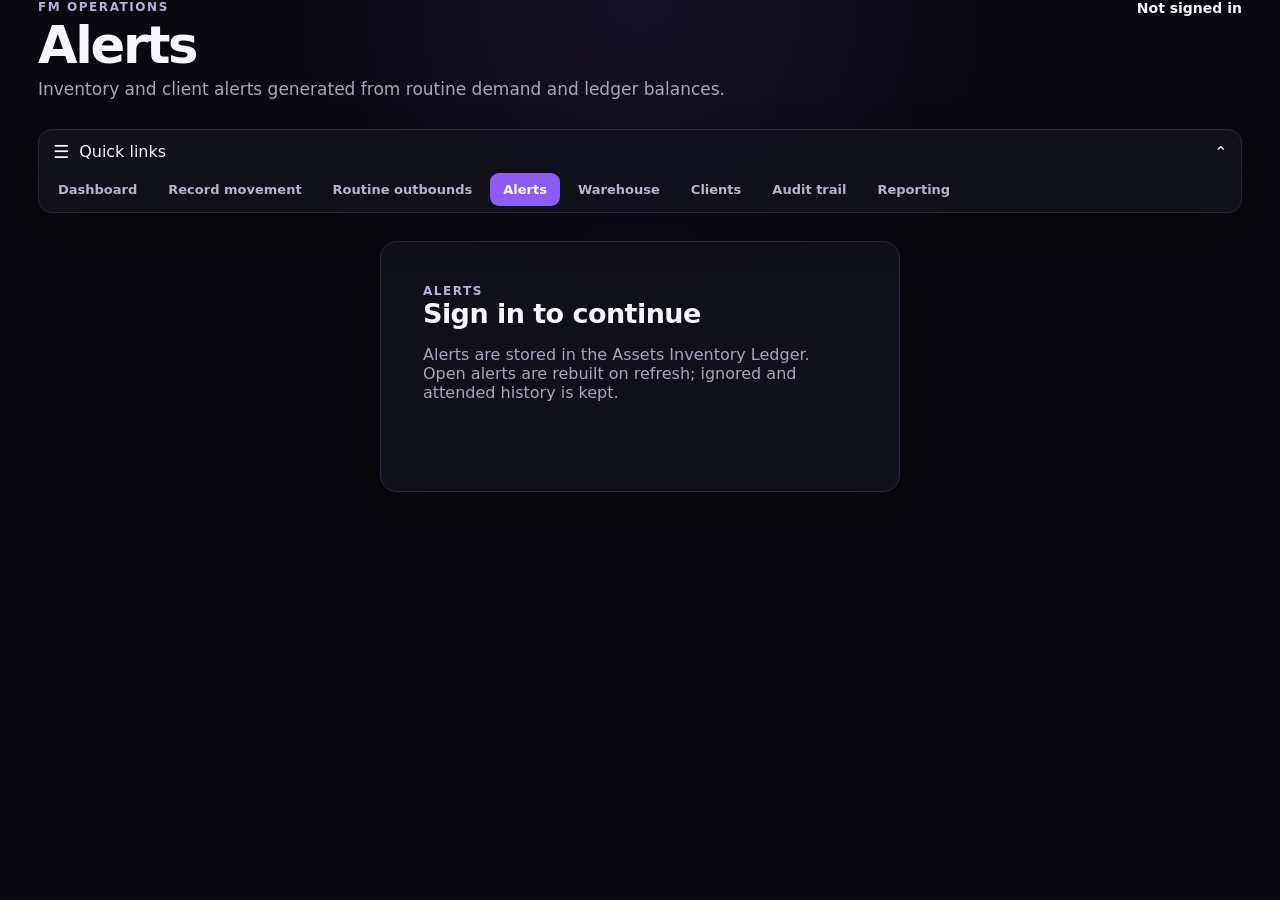
==== alerts.html @ 92ef5ccf "Add files via upload" ====
<!DOCTYPE html>
<html lang="en">
<head>
<meta charset="UTF-8"><meta name="theme-color" content="#09090f">
<meta name="apple-mobile-web-app-capable" content="yes">
<meta name="apple-mobile-web-app-status-bar-style" content="black-translucent"><meta name="viewport" content="width=device-width,initial-scale=1.0">
<title>Asset Alerts</title>
<link rel="stylesheet" href="dashboard.css?v=20261002-dark-v1">
<link rel="stylesheet" href="operations.css?v=20261002-dark-v1">
</head>
<body>
<div id="connection-loading" class="connection-loading hidden" role="status" aria-live="polite" aria-hidden="true">
  <div class="connection-loading-card">
    <span class="loading-spinner" aria-hidden="true"></span>
    <strong id="connection-loading-title">Connecting to Google Sheets…</strong>
    <span id="connection-loading-detail">Checking your saved Google connection.</span>
  </div>
</div>

<main class="app-shell ops-page">
<header class="topbar">
  <div><div class="eyebrow">FM OPERATIONS</div><h1>Alerts</h1><p class="muted">Inventory and client alerts generated from routine demand and ledger balances.</p></div>
  <div class="account-area"><img id="user-photo" class="user-photo hidden" alt="User"><div><div id="user-name" class="user-name">Not signed in</div><div id="user-email" class="muted"></div></div><button id="sign-out" class="secondary hidden">Sign out</button></div>
</header>
<nav class="quick-nav" aria-label="Quick links"><button type="button" id="menu-toggle" class="menu-toggle" aria-expanded="false" aria-controls="quick-links"><span class="menu-toggle-icon">☰</span><span>Quick links</span><span class="menu-toggle-chevron" aria-hidden="true">⌄</span></button><div id="quick-links" class="menu-links"><a href="index.html">Dashboard</a><a href="movement-logger.html">Record movement</a><a href="routine-outbounds.html">Routine outbounds</a><a class="active" href="alerts.html">Alerts</a><a href="index.html#warehouse-section">Warehouse</a><a href="index.html#clients-section">Clients</a><a href="index.html#audit-trail">Audit trail</a><a href="https://relaytool.github.io/assets-reporting/" target="_blank" rel="noopener">Reporting</a></div></nav>
<section id="login-card" class="card login-card ops-login"><div class="eyebrow">ALERTS</div><h2>Sign in to continue</h2><p class="muted">Alerts are stored in the Assets Inventory Ledger. Open alerts are rebuilt on refresh; ignored and attended history is kept.</p><div id="google-signin-button"></div><button id="grant-access" class="primary hidden">Connect Google Sheets</button><p id="auth-status" class="status"></p></section>
<section id="alerts-page" class="hidden">
  <div class="toolbar card ops-toolbar-card">
    <div><div class="eyebrow">CONNECTED SHEET</div><strong id="workbook-name">Assets Inventory Ledger</strong><div id="sync-status" class="muted">Waiting for connection</div></div>
    <div class="ops-toolbar-actions"><button id="refresh" class="secondary">Refresh</button></div>
  </div>

  <div class="ops-stats alert-stats">
    <div class="ops-stat stat-open"><span>Open</span><strong id="open-count">0</strong><small>Needs attention</small></div>
    <div class="ops-stat stat-inventory"><span>Inventory</span><strong id="inventory-count">0</strong><small>Warehouse issues</small></div>
    <div class="ops-stat stat-client"><span>Client</span><strong id="client-count">0</strong><small>Client balances</small></div>
    <div class="ops-stat stat-ignored"><span>Ignored</span><strong id="ignored-count">0</strong><small>Set aside</small></div>
    <div class="ops-stat stat-attended"><span>Attended</span><strong id="attended-count">0</strong><small>Resolved</small></div>
  </div>

  <section class="card ops-panel alerts-panel">
    <div class="section-heading alerts-heading">
      <div><div class="eyebrow">ALERT QUEUE</div><h2>Focus on what matters</h2><p class="muted">Refresh rebuilds the live queue from today’s inventory, routines and client balances. Ignored and attended history is kept.</p></div>
      <div class="alerts-heading-actions"><span class="alerts-refresh-note">Live snapshot</span></div>
    </div>

    <div class="alert-controls">
      <div class="alert-filter-tabs" role="tablist" aria-label="Alert status">
        <button type="button" class="alert-filter active" data-alert-filter="OPEN">Open <span id="tab-open-count">0</span></button>
        <button type="button" class="alert-filter" data-alert-filter="IGNORED">Ignored <span id="tab-ignored-count">0</span></button>
        <button type="button" class="alert-filter" data-alert-filter="ATTENDED">Attended <span id="tab-attended-count">0</span></button>
        <button type="button" class="alert-filter" data-alert-filter="ALL">All</button>
      </div>
      <label class="alert-search">Search<input id="alert-search" type="search" placeholder="Client, asset, destination..." autocomplete="off"></label>
    </div>

    <div class="ops-note alert-note"><strong>What triggers these alerts?</strong><span>Inventory: zero stock or not enough stock for today’s routine outbound demand. Client: “with clients” balance at zero or below. Use Investigate to jump straight into the matching audit trail.</span></div>

    <div id="alerts-body" class="alert-card-grid"></div>
    <div id="alerts-empty" class="client-cards-empty hidden"><strong id="alerts-empty-title">No alerts</strong><span id="alerts-empty-text">There are no alerts in the selected view.</span></div>
  </section>
</section>
</main>
<div id="attend-modal" class="ops-modal hidden" role="dialog" aria-modal="true" aria-labelledby="attend-alert-title">
  <div class="ops-modal-backdrop" data-close-attend></div>
  <div class="ops-modal-card">
    <div class="ops-modal-header"><div><div class="eyebrow">ALERT RESOLUTION</div><h2 id="attend-alert-title">Attend alert</h2></div><button id="close-attend" type="button" class="icon-button" aria-label="Close">×</button></div>
    <div id="attend-alert-message" class="ops-modal-message"></div>
    <label>How was this resolved?<textarea id="attend-comment" placeholder="Example: Received 200 pallets and replenished warehouse stock."></textarea></label>
    <p id="attend-status" class="status"></p>
    <div class="ops-modal-actions"><button id="cancel-attend" class="secondary" type="button">Cancel</button><button id="save-attend" class="primary" type="button">Attend alert</button></div>
  </div>
</div>

<div id="alert-investigate-modal" class="ops-modal hidden" role="dialog" aria-modal="true" aria-labelledby="investigate-title">
  <div class="ops-modal-backdrop" data-close-investigate></div>
  <div class="ops-modal-card ops-investigate-card">
    <div class="ops-modal-header"><div><div class="eyebrow">INVESTIGATE</div><h2 id="investigate-title">Alert details</h2><p id="investigate-summary" class="muted"></p></div><button id="close-investigate" type="button" class="icon-button" aria-label="Close">×</button></div>
    <div id="investigate-alert-summary" class="investigate-summary"></div>
    <div class="investigate-filters">
      <label>Client<select id="investigate-client"><option value="">All clients</option></select></label>
      <label>Asset<select id="investigate-asset"><option value="">All assets</option></select></label>
      <label>Day<input id="investigate-date" type="date"></label>
      <label>Movement<select id="investigate-movement"><option value="">All movements</option><option value="SENT">Sent</option><option value="RECEIVED">Received</option><option value="DISCARD">Discard</option></select></label>
      <button id="clear-investigate-filters" type="button" class="secondary">Clear</button>
    </div>
    <div class="investigate-audit-head"><div><strong>Matching audit trail</strong><span id="investigate-count" class="muted">0 movements</span></div></div>
    <div class="ops-table-wrap investigate-table-wrap"><table class="ops-table investigate-table"><thead><tr><th>Time</th><th>Client</th><th>Movement</th><th>Asset</th><th class="num">Qty</th><th>User</th><th>Info</th></tr></thead><tbody id="investigate-body"></tbody></table></div>
    <div id="investigate-empty" class="client-cards-empty hidden"><strong>No matching movements</strong><span>Adjust the filters to see related transactions.</span></div>
  </div>
</div>

<div id="alert-info-modal" class="ops-modal hidden" role="dialog" aria-modal="true" aria-labelledby="alert-info-title">
  <div class="ops-modal-backdrop" data-close-alert-info></div>
  <div class="ops-modal-card info-investigate-card">
    <div class="ops-modal-header"><div><div class="eyebrow">MOVEMENT DETAILS</div><h2 id="alert-info-title">More info</h2></div><button id="close-alert-info" type="button" class="icon-button" aria-label="Close">×</button></div>
    <div class="confirmation-grid alert-info-grid"><div><span>Client</span><strong id="alert-info-client"></strong></div><div><span>Movement</span><strong id="alert-info-movement"></strong></div><div><span>Asset</span><strong id="alert-info-asset"></strong></div><div><span>Quantity</span><strong id="alert-info-quantity"></strong></div><div><span>Time</span><strong id="alert-info-time"></strong></div><div><span>User</span><strong id="alert-info-user"></strong></div></div>
    <div id="alert-info-photo-wrap" class="confirm-photo-wrap hidden"><div class="photo-loading-state" id="alert-info-photo-status">Loading photo...</div><img id="alert-info-photo" alt="Movement photo"><a id="alert-info-photo-link" class="muted" href="#" target="_blank" rel="noopener">Open full size in Drive</a></div>
    <p id="alert-info-comment" class="muted hidden"></p><p id="alert-info-empty" class="muted hidden">No photo or comment were recorded for this movement.</p>
  </div>
</div>
<script src="https://accounts.google.com/gsi/client" async defer onload="window.dispatchEvent(new Event('fm-google-loaded'))"></script>
<script src="config.js?v=20261002-dark-v1"></script><script src="routine-alert-utils.js?v=20261002-dark-v1"></script><script src="alerts.js?v=20261002-dark-v1"></script>
</body></html>
---- dashboard.css ----
* {
    box-sizing: border-box;
}


:root {

    font-family:
        Inter,
        ui-sans-serif,
        system-ui,
        -apple-system,
        BlinkMacSystemFont,
        "Segoe UI",
        sans-serif;

    color:
        #17202a;

    background:
        #f5f7fa;

}


body {

    margin:
        0;

    min-height:
        100vh;

    background:
        #f5f7fa;

}


button,
input,
select {

    font:
        inherit;

}


button {

    cursor:
        pointer;

}


.hidden {

    display:
        none !important;

}


.app-shell {

    width:
        min(
            1500px,
            calc(100% - 40px)
        );

    margin:
        0 auto;

    padding:
        32px 0 60px;

}


.eyebrow {

    font-size:
        12px;

    font-weight:
        800;

    letter-spacing:
        0.13em;

    text-transform:
        uppercase;

    color:
        #6b7280;

}


h1 {

    margin:
        6px 0 8px;

    font-size:
        clamp(
            36px,
            4vw,
            56px
        );

    line-height:
        1;

    letter-spacing:
        -0.045em;

}


h2 {

    margin:
        0;

    font-size:
        21px;

    letter-spacing:
        -0.02em;

}


h3 {

    margin:
        0;

}


.muted {

    color:
        #697386;

}


.topbar {

    display:
        flex;

    justify-content:
        space-between;

    align-items:
        flex-start;

    gap:
        30px;

    margin-bottom:
        30px;

}


.topbar p {

    margin:
        0;

    font-size:
        17px;

}


.account-area {

    display:
        flex;

    align-items:
        center;

    gap:
        12px;

}


.user-photo {

    width:
        44px;

    height:
        44px;

    border-radius:
        50%;

}


.user-name {

    font-size:
        14px;

    font-weight:
        750;

}


.card {

    background:
        #fff;

    border:
        1px solid #e2e6eb;

    border-radius:
        17px;

    box-shadow:
        0 8px 30px
        rgba(
            15,
            23,
            42,
            0.055
        );

}


.login-card {

    max-width:
        620px;

    margin:
        70px auto;

    padding:
        42px;

}


.login-card h2 {

    font-size:
        27px;

    margin-bottom:
        8px;

}


.login-card > .muted {

    margin-bottom:
        25px;

}


.primary,
.secondary,
.table-action,
.icon-button {

    border-radius:
        10px;

    padding:
        11px 17px;

    font-weight:
        750;

    border:
        1px solid transparent;

}


.primary {

    margin-top:
        17px;

    background:
        #111827;

    color:
        #fff;

}


.secondary {

    background:
        #fff;

    color:
        #111827;

    border-color:
        #d1d5db;

}


.primary:hover {

    background:
        #1f2937;

}


.secondary:hover {

    background:
        #f8fafc;

}


.small-button {

    padding:
        8px 12px;

    font-size:
        13px;

}


.status {

    min-height:
        22px;

    margin:
        15px 0 0;

    font-size:
        14px;

    color:
        #374151;

}


.status.error,
.error {

    color:
        #b42318 !important;

}


.toolbar {

    display:
        flex;

    justify-content:
        space-between;

    align-items:
        center;

    gap:
        20px;

    padding:
        18px 21px;

    margin-bottom:
        16px;

}


.toolbar-actions {

    display:
        flex;

    gap:
        10px;

}


.source-name {

    margin:
        4px 0 2px;

    font-weight:
        800;

}


.location-banner {

    display:
        flex;

    justify-content:
        space-between;

    align-items:
        center;

    gap:
        20px;

    padding:
        20px 24px;

    margin-bottom:
        16px;

    border-radius:
        17px;

    background:
        #111827;

    color:
        #fff;

}


.location-banner .eyebrow {

    color:
        #9ca3af;

    margin-bottom:
        5px;

}


.location-banner strong {

    display:
        block;

    font-size:
        30px;

    line-height:
        1;

}


.location-banner .muted {

    color:
        #d1d5db;

}


/* =====================================================
   WAREHOUSE ASSET CARDS
   ===================================================== */

.warehouse-assets-section {

    margin-bottom:
        16px;

    overflow:
        hidden;

}


.warehouse-assets-section
.section-heading {

    padding-bottom:
        10px;

}


.warehouse-assets-section
.section-heading .muted {

    margin:
        6px 0 0;

    font-size:
        13px;

}


.warehouse-assets {

    display:
        grid;

    grid-template-columns:
        repeat(
            4,
            minmax(
                0,
                1fr
            )
        );

    gap:
        14px;

    padding:
        0 22px 22px;

}


.warehouse-asset-card {

    position:
        relative;

    min-width:
        0;

    padding:
        20px;

    border:
        1px solid #e1e6ec;

    border-radius:
        15px;

    background:
        #fff;

    overflow:
        hidden;

    transition:
        transform 160ms ease,
        box-shadow 160ms ease;

}


.warehouse-asset-card:hover {

    transform:
        translateY(-2px);

    box-shadow:
        0 12px 30px
        rgba(
            15,
            23,
            42,
            0.09
        );

}


.warehouse-asset-name {

    font-size:
        15px;

    font-weight:
        800;

    color:
        #374151;

    white-space:
        nowrap;

    overflow:
        hidden;

    text-overflow:
        ellipsis;

}


.warehouse-asset-balance {

    margin-top:
        12px;

    font-size:
        38px;

    line-height:
        1;

    font-weight:
        800;

    letter-spacing:
        -0.05em;

    color:
        #111827;

}


.warehouse-asset-label {

    margin-top:
        6px;

    color:
        #8b93a1;

    font-size:
        11px;

}


.warehouse-asset-footer {

    display:
        flex;

    align-items:
        center;

    gap:
        8px;

    margin-top:
        18px;

    padding-top:
        13px;

    border-top:
        1px solid #edf0f3;

}


.movement-indicator {

    display:
        inline-flex;

    align-items:
        center;

    justify-content:
        center;

    min-width:
        45px;

    padding:
        5px 8px;

    border-radius:
        999px;

    font-size:
        12px;

    font-weight:
        850;

}


.movement-positive {

    background:
        #dcfce7;

    color:
        #166534;

}


.movement-negative {

    background:
        #ffedd5;

    color:
        #9a3412;

}


.movement-zero {

    background:
        #eef2f7;

    color:
        #64748b;

}


.movement-label {

    color:
        #8b93a1;

    font-size:
        11px;

}


.warehouse-assets-empty {

    display:
        flex;

    flex-direction:
        column;

    align-items:
        center;

    gap:
        5px;

    padding:
        40px 20px;

    color:
        #8b93a1;

    text-align:
        center;

}


.warehouse-assets-empty strong {

    color:
        #4b5563;

}


/* =====================================================
   CLIENTS
   ===================================================== */

.clients-section {

    margin-bottom:
        16px;

    overflow:
        hidden;

}


.clients-section
.section-heading {

    padding-bottom:
        10px;

}


.clients-section
.section-heading .muted {

    margin:
        5px 0 0;

    font-size:
        13px;

}


.client-cards {

    display:
        grid;

    grid-template-columns:
        repeat(
            3,
            minmax(
                0,
                1fr
            )
        );

    gap:
        14px;

    padding:
        0 22px 22px;

}


.client-card {

    position:
        relative;

    padding:
        19px;

    border:
        1px solid #e1e6ec;

    border-radius:
        15px;

    background:
        #fff;

    cursor:
        pointer;

    transition:
        transform 160ms ease,
        box-shadow 160ms ease,
        border-color 160ms ease;

    overflow:
        hidden;

}


.client-card::before {

    content:
        "";

    position:
        absolute;

    inset:
        0 auto 0 0;

    width:
        5px;

}


.client-card:hover,
.client-card:focus-visible {

    transform:
        translateY(-2px);

    box-shadow:
        0 12px 30px
        rgba(
            15,
            23,
            42,
            0.09
        );

    outline:
        none;

}


.client-card.direction-inbound {

    background:
        linear-gradient(
            135deg,
            #f0fdf7 0%,
            #ffffff 68%
        );

}


.client-card.direction-inbound::before {

    background:
        #16a34a;

}


.client-card.direction-outbound {

    background:
        linear-gradient(
            135deg,
            #fff7ed 0%,
            #ffffff 68%
        );

}


.client-card.direction-outbound::before {

    background:
        #ea580c;

}


.client-card.direction-mixed {

    background:
        linear-gradient(
            135deg,
            #f0fdf7 0%,
            #ffffff 48%,
            #fff7ed 100%
        );

}


.client-card.direction-mixed::before {

    background:
        linear-gradient(
            180deg,
            #16a34a 0 50%,
            #ea580c 50% 100%
        );

}


.client-card.direction-neutral {

    background:
        #fafbfc;

}


.client-card.direction-neutral::before {

    background:
        #94a3b8;

}


.client-card-top {

    display:
        flex;

    justify-content:
        space-between;

    gap:
        15px;

    align-items:
        flex-start;

}


.client-card h3 {

    margin:
        4px 0 0;

    font-size:
        19px;

    letter-spacing:
        -0.02em;

}


.client-card-arrow {

    width:
        31px;

    height:
        31px;

    display:
        inline-flex;

    align-items:
        center;

    justify-content:
        center;

    border-radius:
        50%;

    background:
        rgba(
            255,
            255,
            255,
            0.75
        );

    color:
        #475569;

    font-size:
        18px;

    font-weight:
        700;

}


.direction-row {

    min-height:
        28px;

    display:
        flex;

    gap:
        7px;

    flex-wrap:
        wrap;

    margin-top:
        14px;

}


.direction-pill {

    display:
        inline-flex;

    align-items:
        center;

    gap:
        6px;

    padding:
        5px 9px;

    border-radius:
        999px;

    font-size:
        10px;

    font-weight:
        850;

    text-transform:
        uppercase;

    letter-spacing:
        0.06em;

}


.inbound-pill {

    background:
        #dcfce7;

    color:
        #166534;

}


.outbound-pill {

    background:
        #ffedd5;

    color:
        #9a3412;

}


.neutral-pill {

    background:
        #e2e8f0;

    color:
        #475569;

}


.direction-dot {

    width:
        6px;

    height:
        6px;

    border-radius:
        50%;

    background:
        currentColor;

}


.client-metrics {

    display:
        grid;

    grid-template-columns:
        1fr 1fr;

    gap:
        10px;

    margin-top:
        16px;

}


.client-metric {

    padding:
        12px;

    border-radius:
        11px;

    background:
        rgba(
            255,
            255,
            255,
            0.78
        );

    border:
        1px solid
        rgba(
            226,
            230,
            235,
            0.85
        );

}


.client-metric span,
.detail-stat span {

    display:
        block;

    color:
        #697386;

    font-size:
        11px;

    font-weight:
        800;

    text-transform:
        uppercase;

    letter-spacing:
        0.06em;

}


.client-metric strong {

    display:
        block;

    margin-top:
        5px;

    font-size:
        25px;

    letter-spacing:
        -0.04em;

}


.client-metric small,
.detail-stat small {

    display:
        block;

    margin-top:
        4px;

    color:
        #7a8494;

    font-size:
        10px;

}


.client-card-footer {

    display:
        flex;

    justify-content:
        space-between;

    gap:
        10px;

    margin-top:
        15px;

    padding-top:
        12px;

    border-top:
        1px solid
        rgba(
            226,
            230,
            235,
            0.8
        );

    color:
        #697386;

    font-size:
        11px;

}


.client-card-footer
span:last-child {

    color:
        #111827;

    font-weight:
        800;

}


.client-cards-empty {

    display:
        flex;

    flex-direction:
        column;

    align-items:
        center;

    gap:
        5px;

    padding:
        40px 20px;

    color:
        #8b93a1;

    text-align:
        center;

}


.client-cards-empty strong {

    color:
        #4b5563;

}


/* =====================================================
   LOADS
   ===================================================== */

.section-grid {

    display:
        grid;

    grid-template-columns:
        repeat(
            2,
            minmax(
                0,
                1fr
            )
        );

    gap:
        16px;

    margin-bottom:
        16px;

}


.load-section {

    overflow:
        hidden;

}


.section-heading {

    display:
        flex;

    justify-content:
        space-between;

    align-items:
        center;

    gap:
        15px;

    padding:
        22px;

}


.badge {

    min-width:
        36px;

    height:
        36px;

    display:
        inline-flex;

    justify-content:
        center;

    align-items:
        center;

    padding:
        0 10px;

    border-radius:
        999px;

    background:
        #eef2f7;

    color:
        #111827;

    font-size:
        13px;

    font-weight:
        800;

}


.table-wrap {

    width:
        100%;

    overflow-x:
        auto;

}


table {

    width:
        100%;

    min-width:
        620px;

    border-collapse:
        collapse;

}


th,
td {

    padding:
        15px 18px;

    text-align:
        left;

    border-top:
        1px solid #edf0f3;

    vertical-align:
        middle;

}


th {

    background:
        #fafafa;

    color:
        #697386;

    font-size:
        10px;

    font-weight:
        800;

    text-transform:
        uppercase;

    letter-spacing:
        0.09em;

    white-space:
        nowrap;

}


td {

    font-size:
        14px;

}


td strong {

    font-weight:
        750;

}


.num {

    text-align:
        right;

    white-space:
        nowrap;

}


.subtext {

    display:
        block;

    margin-top:
        4px;

    color:
        #8b93a1;

    font-size:
        11px;

}


.empty {

    padding:
        45px 18px;

    text-align:
        center;

    color:
        #8b93a1;

}


/* =====================================================
   MOVEMENT FORM
   ===================================================== */

.movement-section {

    margin-bottom:
        16px;

}


.form-grid {

    display:
        grid;

    grid-template-columns:
        1fr 1fr;

    gap:
        15px;

    padding:
        0 22px 22px;

}


.form-grid label,
.manage-form label {

    display:
        flex;

    flex-direction:
        column;

    gap:
        7px;

    color:
        #4b5563;

    font-size:
        12px;

    font-weight:
        750;

}


.form-grid input,
.form-grid select,
.manage-form input,
.manage-form select {

    width:
        100%;

    border:
        1px solid #d7dce2;

    border-radius:
        9px;

    background:
        #fff;

    padding:
        11px 12px;

    color:
        #17202a;

    outline:
        none;

}


.form-grid input:focus,
.form-grid select:focus,
.manage-form input:focus,
.manage-form select:focus {

    border-color:
        #111827;

}


.form-grid button {

    margin-top:
        0;

}


.form-grid .status {

    grid-column:
        1 / -1;

    margin:
        0;

}


#movement-form
label:nth-of-type(3) {

    grid-column:
        1;

}


#movement-form
label:nth-of-type(4) {

    grid-column:
        2;

}


#movement-form
label:nth-of-type(5) {

    grid-column:
        1;

}


#movement-form > button {

    grid-column:
        2;

}


/* =====================================================
   MODALS
   ===================================================== */

#dashboard > .card {

    margin-bottom:
        16px;

}


.modal {

    position:
        fixed;

    inset:
        0;

    z-index:
        1000;

}


.modal-backdrop {

    position:
        absolute;

    inset:
        0;

    background:
        rgba(
            15,
            23,
            42,
            0.45
        );

    backdrop-filter:
        blur(3px);

}


.modal-card {

    position:
        relative;

    width:
        min(
            900px,
            calc(100% - 30px)
        );

    max-height:
        calc(
            100vh - 40px
        );

    overflow:
        auto;

    margin:
        20px auto;

    background:
        #fff;

    border-radius:
        18px;

    box-shadow:
        0 25px 70px
        rgba(
            15,
            23,
            42,
            0.22
        );

}


.modal-header {

    display:
        flex;

    justify-content:
        space-between;

    align-items:
        flex-start;

    gap:
        20px;

    padding:
        25px;

    border-bottom:
        1px solid #edf0f3;

}


.modal-header p {

    margin:
        6px 0 0;

}


.icon-button {

    margin:
        0;

    padding:
        3px 11px;

    background:
        #f4f5f7;

    border-color:
        #e1e4e8;

    font-size:
        28px;

    line-height:
        1;

}


.manage-form {

    display:
        grid;

    grid-template-columns:
        1fr 180px auto;

    align-items:
        end;

    gap:
        12px;

    padding:
        20px 25px 0;

}


.manage-form .primary {

    margin:
        0;

    height:
        43px;

}


#inventory-manage-status {

    padding:
        0 25px;

}


.manage-table-wrap {

    padding:
        0 25px 25px;

}


.manage-table-wrap table {

    min-width:
        650px;

}


.actions-column {

    width:
        190px;

}


.actions-cell {

    display:
        flex;

    justify-content:
        flex-end;

    gap:
        7px;

}


.table-action {

    padding:
        7px 10px;

    background:
        #fff;

    border-color:
        #d7dce2;

    font-size:
        12px;

}


.table-action:hover {

    background:
        #f8fafc;

}


.table-action.danger {

    color:
        #b42318;

    border-color:
        #f1c5c1;

}


/* =====================================================
   CLIENT DETAILS
   ===================================================== */

.client-details-card {

    width:
        min(
            1050px,
            calc(100% - 30px)
        );

}


.client-details-card
.modal-header {

    background:
        #fafbfc;

}


.detail-summary {

    display:
        grid;

    grid-template-columns:
        repeat(
            4,
            1fr
        );

    gap:
        10px;

    padding:
        20px 25px 4px;

}


.detail-stat {

    padding:
        14px;

    border-radius:
        12px;

    border:
        1px solid #e5e7eb;

}


.detail-stat.inbound-detail {

    background:
        #f0fdf7;

}


.detail-stat.outbound-detail {

    background:
        #fff7ed;

}


.detail-stat strong {

    display:
        block;

    margin-top:
        5px;

    font-size:
        25px;

    letter-spacing:
        -0.04em;

}


.details-section {

    margin-top:
        15px;

}


.details-section-heading {

    padding:
        8px 25px 10px;

}


.details-section-heading h3 {

    margin:
        3px 0 0;

    font-size:
        17px;

}


.movement-badge {

    display:
        inline-flex;

    align-items:
        center;

    padding:
        5px 8px;

    border-radius:
        999px;

    font-size:
        10px;

    font-weight:
        850;

    letter-spacing:
        0.05em;

}


.movement-received {

    background:
        #dcfce7;

    color:
        #166534;

}


.movement-sent {

    background:
        #ffedd5;

    color:
        #9a3412;

}


.movement-discard {

    background:
        #fee2e2;

    color:
        #b42318;

}


.movement-other {

    background:
        #e2e8f0;

    color:
        #475569;

}


.client-details-card
.table-wrap {

    padding:
        0 25px 10px;

}


.client-details-card table {

    min-width:
        700px;

}


.client-details-card
tr:last-child td {

    border-bottom:
        1px solid #edf0f3;

}


/* =====================================================
   RESPONSIVE
   ===================================================== */

@media (
    max-width: 1200px
) {

    .warehouse-assets {

        grid-template-columns:
            repeat(
                3,
                minmax(
                    0,
                    1fr
                )
            );

    }

}


@media (
    max-width: 1100px
) {

    .warehouse-assets {

        grid-template-columns:
            repeat(
                2,
                minmax(
                    0,
                    1fr
                )
            );

    }


    .section-grid {

        grid-template-columns:
            1fr;

    }


    .client-cards {

        grid-template-columns:
            repeat(
                2,
                minmax(
                    0,
                    1fr
                )
            );

    }


    .detail-summary {

        grid-template-columns:
            repeat(
                2,
                1fr
            );

    }

}


@media (
    max-width: 760px
) {

    .app-shell {

        width:
            calc(
                100% - 20px
            );

        padding-top:
            18px;

    }


    .topbar {

        flex-direction:
            column;

    }


    .account-area {

        width:
            100%;

    }


    .toolbar {

        align-items:
            flex-start;

        flex-direction:
            column;

    }


    .toolbar-actions {

        width:
            100%;

    }


    .toolbar-actions button {

        flex:
            1;

    }


    .location-banner {

        align-items:
            flex-start;

        flex-direction:
            column;

    }


    .warehouse-assets {

        grid-template-columns:
            1fr;

        padding:
            0 16px 16px;

    }


    .warehouse-asset-balance {

        font-size:
            34px;

    }


    .client-cards {

        grid-template-columns:
            1fr;

        padding:
            0 16px 16px;

    }


    .form-grid {

        grid-template-columns:
            1fr;

    }


    #movement-form
    label:nth-of-type(3),

    #movement-form
    label:nth-of-type(4),

    #movement-form
    label:nth-of-type(5),

    #movement-form > button {

        grid-column:
            auto;

    }


    .manage-form {

        grid-template-columns:
            1fr;

        padding:
            20px;

    }


    .modal-header {

        padding:
            20px;

    }


    .manage-table-wrap {

        padding:
            0 20px 20px;

    }


    .actions-cell {

        justify-content:
            flex-start;

    }


    .detail-summary {

        grid-template-columns:
            1fr 1fr;

        padding:
            16px;

    }


    .client-details-card
    .table-wrap {

        padding-left:
            16px;

        padding-right:
            16px;

    }


    .details-section-heading {

        padding-left:
            16px;

        padding-right:
            16px;

    }

}


@media (
    max-width: 500px
) {

    .detail-summary {

        grid-template-columns:
            1fr;

    }


    .client-metrics {

        grid-template-columns:
            1fr 1fr;

    }

}

/* ================================
   WAREHOUSE ASSET CARDS
================================ */

.warehouse-assets-grid {
    padding: 14px;
    display: grid;
    grid-template-columns: repeat(auto-fill, minmax(150px, 1fr));
    gap: 12px;
    margin-top: 18px;
}

.warehouse-asset-card {
    background: var(--card-background, #ffffff);
    border: 1px solid var(--border-color, #e5e7eb);
    border-radius: 12px;
    padding: 14px 15px;

    min-height: 125px;

    display: flex;
    flex-direction: column;
    justify-content: space-between;

    box-sizing: border-box;

    transition:
        transform 0.15s ease,
        box-shadow 0.15s ease;
}

.warehouse-asset-card:hover {
    transform: translateY(-2px);

    box-shadow:
        0 4px 12px rgba(0, 0, 0, 0.06);
}


/* Asset name */

.warehouse-asset-name {
    font-size: 13px;
    font-weight: 600;

    color: var(--text-secondary, #6b7280);

    white-space: nowrap;
    overflow: hidden;
    text-overflow: ellipsis;
}


/* LARGE TOTAL */

.warehouse-asset-count {
    font-size: 36px;
    line-height: 1;

    font-weight: 700;

    color: var(--text-primary, #111827);

    margin-top: 8px;
}


/* Movement row */

.warehouse-asset-movement {
    display: flex;
    align-items: center;
    gap: 6px;

    margin-top: 10px;
}


/* Positive movement */

.asset-movement.positive {
    color: #16a34a;

    font-size: 14px;
    font-weight: 700;
}


/* Negative movement */

.asset-movement.negative {
    color: #dc2626;

    font-size: 14px;
    font-weight: 700;
}


/* No movement */

.asset-movement.neutral {
    color: #9ca3af;

    font-size: 14px;
    font-weight: 600;
}


.movement-label {
    color: var(--text-secondary, #9ca3af);

    font-size: 11px;
}


/* Empty state */

.warehouse-empty {
    padding: 25px;
    text-align: center;

    color: var(--text-secondary, #6b7280);

    border: 1px dashed var(--border-color, #d1d5db);
    border-radius: 10px;
}


/* Smaller screens */

@media (max-width: 600px) {

    .warehouse-assets-grid {
        grid-template-columns: repeat(2, minmax(0, 1fr));
        gap: 10px;
    }

    .warehouse-asset-card {
        min-height: 115px;
        padding: 12px;
    }

    .warehouse-asset-count {
        font-size: 30px;
    }

    .warehouse-asset-name {
        font-size: 12px;
    }
}

/* =====================================================
   CLIENT ASSET OVERVIEW
   ===================================================== */

.client-section-heading {
    padding-bottom: 12px;
}

.client-search-wrap {
    padding: 0 22px 16px;
}

.client-search {
    width: 100%;
    min-height: 44px;
    padding: 11px 14px;
    border: 1px solid #d7dce3;
    border-radius: 11px;
    background: #fff;
    color: #111827;
    outline: none;
}

.client-search:focus {
    border-color: #9ca3af;
    box-shadow: 0 0 0 3px rgba(17, 24, 39, 0.07);
}

.client-ledger-card {
    background: #fff !important;
    cursor: pointer;
}

.client-ledger-card::before {
    background: #64748b !important;
}

.client-ledger-card h3 {
    margin-top: 4px;
}

.client-ledger-footer {
    align-items: center;
}

.client-ledger-footer span {
    color: #8b93a1;
}

.client-show-more {
    margin: 0;
    padding: 7px 11px;
    font-size: 12px;
}

.client-asset-summary {
    display: grid;
    grid-template-columns: repeat(2, minmax(0, 1fr));
    gap: 9px;
    padding: 0 22px 22px;
}

.client-asset-summary-row {
    display: grid;
    grid-template-columns: minmax(0, 1fr) auto;
    grid-template-areas:
        "name quantity"
        "meta quantity";
    gap: 3px 12px;
    width: 100%;
    padding: 13px 14px;
    border: 1px solid #e2e6eb;
    border-radius: 12px;
    background: #fafbfc;
    color: #111827;
    text-align: left;
    cursor: pointer;
}

.client-asset-summary-row:hover,
.client-asset-summary-row.selected {
    border-color: #aeb6c2;
    background: #f5f7fa;
}

.client-asset-name {
    grid-area: name;
    font-weight: 800;
    font-size: 14px;
}

.client-asset-meta {
    grid-area: meta;
    color: #8b93a1;
    font-size: 10px;
    font-weight: 700;
}

.client-asset-quantity {
    grid-area: quantity;
    align-self: center;
    font-size: 23px;
    font-weight: 850;
    letter-spacing: -0.04em;
}

.asset-net-positive .client-asset-quantity {
    color: #166534;
}

.asset-net-negative .client-asset-quantity {
    color: #b42318;
}

.asset-net-zero .client-asset-quantity {
    color: #64748b;
}

.client-sent-graph {
    min-height: 270px;
    padding: 0 22px 22px;
}

.client-graph-scroll {
    width: 100%;
    overflow-x: auto;
    border: 1px solid #e5e9ee;
    border-radius: 13px;
    background: #fff;
}

.client-graph-svg {
    display: block;
    min-width: 680px;
    width: 100%;
    height: 270px;
}

.client-graph-legend {
    display: flex;
    align-items: center;
    gap: 18px;
    padding: 0 22px 10px;
    font-size: 12px;
    font-weight: 800;
    color: #4b5563;
}

.graph-legend-item {
    display: inline-flex;
    align-items: center;
    gap: 7px;
}

.graph-legend-dot {
    width: 10px;
    height: 10px;
    border-radius: 50%;
    display: inline-block;
}

.graph-legend-sent {
    background: #2563eb;
}

.graph-legend-received {
    background: #dc2626;
}

.graph-axis {
    stroke: #dfe4ea;
    stroke-width: 1;
}

.graph-grid {
    stroke: #edf0f3;
    stroke-width: 1;
}

.graph-y-label {
    fill: #8b93a1;
    font-size: 10px;
    font-weight: 700;
}

.graph-line {
    stroke-width: 3;
    stroke-linecap: round;
    stroke-linejoin: round;
}

.graph-line-sent {
    stroke: #2563eb;
}

.graph-line-received {
    stroke: #dc2626;
}

.graph-point-sent {
    fill: #2563eb;
    stroke: #fff;
    stroke-width: 2;
}

.graph-point-received {
    fill: #dc2626;
    stroke: #fff;
    stroke-width: 2;
}

.graph-label {
    fill: #697386;
    font-size: 10px;
    font-weight: 700;
}

.client-graph-empty,
.client-assets-empty {
    display: flex;
    min-height: 150px;
    align-items: center;
    justify-content: center;
    flex-direction: column;
    gap: 5px;
    padding: 25px;
    color: #8b93a1;
    text-align: center;
    border: 1px dashed #d9dee5;
    border-radius: 13px;
}

.client-assets-empty {
    grid-column: 1 / -1;
}

.client-graph-empty strong,
.client-assets-empty strong {
    color: #4b5563;
}

@media (max-width: 760px) {

    .client-search-wrap {
        padding-left: 16px;
        padding-right: 16px;
    }

    .client-asset-summary {
        grid-template-columns: 1fr;
        padding-left: 16px;
        padding-right: 16px;
    }

    .client-sent-graph {
        padding-left: 16px;
        padding-right: 16px;
    }
}

/* Professional navigation and multi-asset movement form */
.menu-bar{display:flex;gap:4px;align-items:center;padding:6px;margin-bottom:16px;background:#fff;border:1px solid #e2e6eb;border-radius:13px;box-shadow:0 4px 16px rgba(15,23,42,.04);overflow:auto}.menu-bar a{padding:9px 13px;border-radius:9px;color:#596273;text-decoration:none;font-size:13px;font-weight:750;white-space:nowrap}.menu-bar a:hover,.menu-bar a.active{background:#111827;color:#fff}.movement-form-multi{grid-template-columns:repeat(3,minmax(0,1fr))}.dashboard-asset-section{grid-column:1/-1;padding:18px;border:1px solid #e6e9ed;border-radius:14px;background:#fafbfc}.dashboard-asset-heading{display:flex;justify-content:space-between;align-items:center;gap:15px;margin-bottom:14px}.dashboard-asset-heading h3{margin:3px 0 0;font-size:16px}.asset-rows{display:flex;flex-direction:column;gap:9px}.asset-row{display:grid;grid-template-columns:38px minmax(0,1fr) 150px 75px;gap:10px;align-items:end;padding:10px;background:#fff;border:1px solid #e1e6ec;border-radius:11px}.asset-row-number{height:44px;display:flex;align-items:center;justify-content:center;border-radius:9px;background:#f1f3f5;color:#697386;font-size:11px;font-weight:850}.asset-row label{display:flex;flex-direction:column;gap:7px;color:#4b5563;font-size:11px;font-weight:750}.asset-row label span{font-size:10px;color:#697386;text-transform:uppercase;letter-spacing:.06em}.asset-row input,.asset-row select{width:100%;border:1px solid #d7dce2;border-radius:10px;background:#fff;padding:11px 10px;color:#17202a;outline:none}.remove-asset{height:42px;padding:0 9px;font-size:11px}.remove-asset:disabled{opacity:.35;cursor:not-allowed}.movement-form-multi .movement-preview,.movement-form-multi .submit-button,.movement-form-multi .status{grid-column:1/-1}.movement-form-multi .submit-button{margin-top:0}.field-help{min-height:14px;color:#8b93a1;font-size:11px;font-weight:500}.movement-preview{padding:15px 17px;border:1px dashed #d7dce2;border-radius:12px;background:#fafbfc}.preview-label{display:block;font-size:10px;font-weight:850;letter-spacing:.12em;color:#8b93a1;margin-bottom:4px}.movement-preview strong{font-size:14px}@media(max-width:760px){.movement-form-multi{grid-template-columns:1fr}.movement-form-multi .movement-preview,.movement-form-multi .submit-button,.movement-form-multi .status{grid-column:auto}.asset-row{grid-template-columns:34px minmax(0,1fr) 110px 64px}.remove-asset{font-size:10px;padding:0 6px}}


/* ===== FM fixes: collapsible navigation, filters, details, camera and mobile UX ===== */
.quick-nav{position:sticky;top:10px;z-index:40;margin-bottom:16px;background:#fff;border:1px solid #e2e6eb;border-radius:14px;box-shadow:0 4px 16px rgba(15,23,42,.05);overflow:hidden}
.menu-toggle{width:100%;display:flex;align-items:center;gap:10px;border:0;background:#fff;padding:11px 14px;text-align:left}
.menu-toggle-icon{font-size:18px}.menu-toggle-chevron{margin-left:auto;transition:transform .18s ease}.quick-nav.menu-open .menu-toggle-chevron{transform:rotate(180deg)}
.menu-links{display:none;flex-wrap:wrap;gap:5px;padding:0 6px 6px}.quick-nav.menu-open .menu-links{display:flex}.menu-links a{padding:9px 13px;border-radius:9px;color:#596273;text-decoration:none;font-size:13px;font-weight:750;white-space:nowrap}.menu-links a:hover,.menu-links a.active{background:#111827;color:#fff}
.dashboard-filters{margin-bottom:16px;padding:0;overflow:hidden}.filter-heading{display:flex;justify-content:space-between;align-items:center;gap:12px;padding:17px 21px;border-bottom:1px solid #edf0f3}
.dashboard-filter-grid{display:grid;grid-template-columns:repeat(3,minmax(0,1fr));gap:12px;padding:16px 21px 8px}
.dashboard-filter-grid label,.audit-filters label,.client-details-filters label{display:flex;flex-direction:column;gap:6px;color:#697386;font-size:11px;font-weight:800}
.dashboard-filter-grid input,.dashboard-filter-grid select,.audit-filters input,.audit-filters select,.client-details-filters input,.client-details-filters select{width:100%;min-width:0;border:1px solid #d7dce2;border-radius:10px;background:#fff;padding:11px 12px;color:#17202a}
.filter-help{margin:0;padding:0 21px 16px;color:#8b93a1;font-size:11px;line-height:1.45}
.client-card-stats{display:grid;grid-template-columns:repeat(3,minmax(0,1fr));gap:8px;margin:14px 0}.client-card-stats>div{padding:10px;border:1px solid #e5e9ee;border-radius:10px;background:rgba(255,255,255,.7)}
.client-card-stats span{display:block;font-size:10px;color:#8b93a1;text-transform:uppercase;letter-spacing:.05em}.client-card-stats strong{display:block;margin-top:4px;font-size:18px}
.client-card-assets{display:flex;flex-wrap:wrap;gap:6px;min-height:28px}.asset-chip{display:inline-flex;align-items:center;padding:5px 8px;border-radius:999px;background:#eef2f7;color:#374151;font-size:11px;font-weight:750}
.info-button{padding:7px 10px;font-size:11px;white-space:nowrap}.info-dash{color:#c1c7cf}.filter-note{padding:0 20px 15px}
.client-details-filters{display:grid;grid-template-columns:1fr 1fr auto;align-items:end;gap:10px;padding:0 25px 16px}
.info-card{width:min(600px,calc(100% - 28px));max-height:90vh;overflow:auto}.confirm-photo-wrap img{max-width:100%;max-height:300px;border-radius:12px;border:1px solid #e1e6ec;display:block;margin-bottom:8px}.confirm-photo-wrap a{font-size:12px}
.camera-input{display:none!important}.attachment-section{margin-top:18px;padding:18px;border:1px solid #e6e9ed;border-radius:14px;background:#fafbfc;display:flex;flex-direction:column;gap:16px}
.attachment-field label,.comment-field{display:flex;flex-direction:column;gap:7px;color:#4b5563;font-size:12px;font-weight:750}
.photo-input-row{display:flex;align-items:center;gap:10px;flex-wrap:wrap}.photo-input-row input[type=file]{flex:1;min-width:180px;border:1px solid #d7dce2;border-radius:10px;background:#fff;padding:9px}
.comment-field textarea{width:100%;border:1px solid #d7dce2;border-radius:10px;background:#fff;padding:11px 12px;color:#17202a;resize:vertical}.photo-preview-wrap img{max-width:220px;max-height:220px;border-radius:12px;border:1px solid #e1e6ec}
.sr-only{position:absolute!important;width:1px!important;height:1px!important;padding:0!important;margin:-1px!important;overflow:hidden!important;clip:rect(0,0,0,0)!important;white-space:nowrap!important;border:0!important}
@media(max-width:760px){
  .quick-nav{top:6px;margin-bottom:10px}.menu-links{display:none;flex-direction:column;padding:0 6px 6px}.quick-nav.menu-open .menu-links{display:flex}.menu-links a{width:100%}
  .dashboard-filter-grid{grid-template-columns:1fr;padding:14px 16px 6px}.filter-heading{padding:14px 16px}.filter-help{padding:0 16px 14px}
  .audit-filters{display:grid;grid-template-columns:1fr 1fr;padding:12px 16px}.audit-filters label:first-child{grid-column:1/-1}.audit-filters button{grid-column:1/-1}
  .client-details-filters{grid-template-columns:1fr 1fr;padding:0 16px 14px}.client-details-filters button{grid-column:1/-1}
  .client-card-stats{grid-template-columns:1fr 1fr}.client-card-stats>div:last-child{grid-column:1/-1}
  .photo-input-row{display:grid;grid-template-columns:1fr 1fr}.photo-input-row input[type=file]{grid-column:1/-1;width:100%}.photo-input-row #take-photo,.photo-input-row #clear-photo{width:100%}
}

.movement-form-multi .attachment-section{grid-column:1/-1}

/* Verification badge on warehouse asset cards */
.warehouse-asset-name-row{
    display:flex;
    align-items:center;
    justify-content:space-between;
    gap:8px;
    min-width:0;
}
.inventory-verified-badge{
    flex:0 0 auto;
    display:inline-flex;
    align-items:center;
    gap:4px;
    padding:4px 7px;
    border:1px solid #cfe8d7;
    border-radius:999px;
    background:#f1fbf4;
    color:#277a45;
    font-size:9px;
    font-weight:800;
    letter-spacing:.04em;
    white-space:nowrap;
    cursor:help;
}

/* Subtle movement-mode accents */
#movement-form{
    transition:background-color .18s ease, border-color .18s ease;
}
#movement-form.mode-received #movement{
    background:#f4fbf6;
    border-color:#cfe8d7;
    box-shadow:0 0 0 2px rgba(39,122,69,.045);
}
#movement-form.mode-sent #movement{
    background:#f5f8fe;
    border-color:#d6e2f6;
    box-shadow:0 0 0 2px rgba(53,91,150,.045);
}
#movement-form.mode-discard #movement{
    background:#fff7f5;
    border-color:#f0d3ce;
    box-shadow:0 0 0 2px rgba(180,35,24,.045);
}
#movement-form.mode-received .movement-preview{border-color:#d8ecdf;background:#fbfefc}
#movement-form.mode-sent .movement-preview{border-color:#dce6f5;background:#fbfcff}
#movement-form.mode-discard .movement-preview{border-color:#efdeda;background:#fffdfc}
#movement-form.mode-received .submit-button{box-shadow:inset 0 0 0 1px rgba(39,122,69,.14)}
#movement-form.mode-sent .submit-button{box-shadow:inset 0 0 0 1px rgba(53,91,150,.14)}
#movement-form.mode-discard .submit-button{box-shadow:inset 0 0 0 1px rgba(180,35,24,.14)}

/* ===== Movement submission / totals refinements ===== */
.transaction-summary {
    margin: 0 22px 22px;
    border: 1px solid #e4e8ed;
    border-radius: 14px;
    overflow: hidden;
    background: #fafbfc;
}
.transaction-summary-heading {
    display: flex;
    align-items: center;
    justify-content: space-between;
    gap: 14px;
    padding: 14px 16px;
    border-bottom: 1px solid #e8ebef;
}
.transaction-summary-heading > div { display: flex; flex-direction: column; gap: 3px; }
.transaction-summary-heading > div > strong { font-size: 13px; }
.transaction-summary-heading > .muted { font-size: 11px; text-align: right; }
.transaction-summary-table { width: 100%; }
.transaction-summary-head,
.transaction-total-row {
    display: grid;
    grid-template-columns: minmax(150px, 1.15fr) minmax(120px, 1fr) minmax(105px, .75fr) 100px;
    gap: 10px;
    align-items: center;
    padding: 10px 16px;
}
.transaction-summary-head {
    color: #8b93a1;
    background: #f4f6f8;
    font-size: 10px;
    font-weight: 850;
    letter-spacing: .08em;
    text-transform: uppercase;
}
.transaction-total-row { border-top: 1px solid #edf0f3; background: #fff; }
.transaction-total-row > span,
.transaction-total-row > strong { min-width: 0; }
.transaction-total-client,
.transaction-total-quantity { font-size: 12px; }
.transaction-total-asset { font-size: 12px; color: #374151; }
.transaction-total-quantity { text-align: right; }

#movement-form {
    border: 1px solid transparent;
    border-radius: 14px;
    transition: background-color .18s ease, border-color .18s ease, box-shadow .18s ease;
}
#movement-form.mode-received {
    background: linear-gradient(180deg, rgba(39,122,69,.035), rgba(255,255,255,0));
    border-color: #dceee2;
}
#movement-form.mode-sent {
    background: linear-gradient(180deg, rgba(53,91,150,.035), rgba(255,255,255,0));
    border-color: #dfe7f4;
}
#movement-form.mode-discard {
    background: linear-gradient(180deg, rgba(180,35,24,.035), rgba(255,255,255,0));
    border-color: #f1dfdc;
}
#movement-form.mode-received .dashboard-asset-section,
#movement-form.mode-received .attachment-section { border-color: #deede2; }
#movement-form.mode-sent .dashboard-asset-section,
#movement-form.mode-sent .attachment-section { border-color: #e1e8f3; }
#movement-form.mode-discard .dashboard-asset-section,
#movement-form.mode-discard .attachment-section { border-color: #f0dfdc; }
#movement-form.mode-received .submit-button { box-shadow: inset 0 0 0 1px rgba(39,122,69,.12); }
#movement-form.mode-sent .submit-button { box-shadow: inset 0 0 0 1px rgba(53,91,150,.12); }
#movement-form.mode-discard .submit-button { box-shadow: inset 0 0 0 1px rgba(180,35,24,.12); }

.movement-submit-loading {
    position: fixed;
    inset: 0;
    z-index: 2000;
    display: flex;
    align-items: center;
    justify-content: center;
    padding: 20px;
    background: rgba(15, 23, 42, .34);
    backdrop-filter: blur(5px);
}
.movement-submit-loading-card {
    width: min(360px, calc(100% - 20px));
    display: flex;
    flex-direction: column;
    align-items: center;
    gap: 9px;
    padding: 25px 24px;
    border: 1px solid #e1e5ea;
    border-radius: 18px;
    background: #fff;
    box-shadow: 0 22px 70px rgba(15,23,42,.22);
    text-align: center;
}
.movement-submit-loading-card strong { font-size: 17px; }
.movement-submit-loading-card > span:last-child { color: #697386; font-size: 12px; line-height: 1.45; }
.loading-spinner {
    width: 30px;
    height: 30px;
    border: 3px solid #e5e7eb;
    border-top-color: #111827;
    border-radius: 50%;
    animation: fm-spin .8s linear infinite;
}
@keyframes fm-spin { to { transform: rotate(360deg); } }

@media(max-width:760px){
    .transaction-summary { margin: 0 16px 16px; }
    .transaction-summary-heading { align-items: flex-start; flex-direction: column; }
    .transaction-summary-heading > .muted { text-align: left; }
    .transaction-summary-table { overflow-x: auto; }
    .transaction-summary-head,
    .transaction-total-row { min-width: 620px; }
}

/* ===== V3 refinements: collapsible transaction totals + movement details modal ===== */
.transaction-summary-heading{display:flex;align-items:center;justify-content:space-between;gap:16px;padding:13px 15px;background:#fff}
.transaction-summary-heading-copy{display:flex;flex-direction:column;gap:3px;min-width:0}
.transaction-summary-heading-copy>strong{font-size:13px}
.transaction-summary-heading-actions{display:flex;align-items:center;justify-content:flex-end;gap:10px;min-width:0}
.transaction-summary-hint{font-size:11px;text-align:right}
.transaction-summary-toggle{flex:0 0 auto;min-height:34px;padding:7px 11px;font-size:11px}
.transaction-summary.is-expanded .transaction-summary-heading{border-bottom:1px solid #e8ebef}
.info-card{width:min(620px,calc(100% - 28px));max-height:min(760px,calc(100vh - 34px));overflow:auto;margin:17px auto;padding:0;border:1px solid #e2e7ed;border-radius:20px;box-shadow:0 28px 90px rgba(15,23,42,.28);scrollbar-width:thin}
.info-card .modal-header{position:sticky;top:0;z-index:2;padding:18px 20px;background:rgba(255,255,255,.96);border-bottom:1px solid #edf0f3;backdrop-filter:blur(10px)}
.info-card .modal-header h2{font-size:20px;letter-spacing:-.025em}
.info-card .confirmation-grid{margin:0;padding:18px 20px;grid-template-columns:repeat(2,minmax(0,1fr));gap:9px}
.info-card .confirmation-grid div{padding:12px 13px;border:1px solid #e7ebef;border-radius:12px;background:#fafbfc}
.info-card .confirmation-grid span{font-size:9px;letter-spacing:.09em}
.info-card .confirmation-grid strong{font-size:13px;line-height:1.35}
.info-card .confirm-photo-wrap{margin:0 20px 16px;padding:13px;border:1px solid #e7ebef;border-radius:14px;background:#fafbfc}
.info-card .confirm-photo-wrap img{width:100%;max-height:320px;object-fit:contain;border-radius:10px;border:1px solid #e1e6ec;display:block;margin-bottom:8px;background:#f3f5f7}
.info-card .confirm-photo-wrap a{font-size:12px}
.info-card #info-comment{margin:0 20px 16px;padding:12px 13px;border:1px solid #e7ebef;border-radius:12px;background:#fafbfc;line-height:1.5;font-size:13px}
.info-card #info-empty{margin:0 20px 20px;padding:12px 13px;border-radius:12px;background:#f5f7fa;font-size:12px}
@media(max-width:760px){
  .transaction-summary-heading{align-items:flex-start;flex-direction:column;gap:11px}
  .transaction-summary-heading-actions{width:100%;justify-content:space-between;align-items:center}
  .transaction-summary-hint{text-align:left}
  .transaction-summary-toggle{min-width:104px}
  .info-card{width:min(100% - 18px,620px);max-height:calc(100vh - 18px);margin:9px auto;border-radius:18px}
  .info-card .confirmation-grid{grid-template-columns:1fr;padding:14px 16px}
  .info-card .modal-header{padding:15px 16px}
  .info-card .confirm-photo-wrap,.info-card #info-comment,.info-card #info-empty{margin-left:16px;margin-right:16px}
}


/* Alerts quick-link badge */
.nav-alert-badge { display:inline-flex; align-items:center; justify-content:center; min-width:18px; height:18px; padding:0 5px; margin-left:5px; border-radius:999px; background:#b42318; color:#fff; font-size:9px; font-weight:850; vertical-align:middle; }
.nav-alert-badge.hidden { display:none; }

/* ===== Movement mode UI — high-visibility state layer ===== */
.movement-mode-strip{
  grid-column:1/-1;
  display:flex;
  align-items:center;
  gap:9px;
  min-height:44px;
  box-sizing:border-box;
  margin-top:-4px;
  padding:10px 13px;
  border:2px solid #d7dce2;
  border-radius:11px;
  background:#f5f7fa;
  color:#596273;
  font-size:11px;
  font-weight:900;
  letter-spacing:.06em;
  text-transform:uppercase;
  transition:background .18s ease,border-color .18s ease,color .18s ease,box-shadow .18s ease;
}
.movement-mode-strip::before{content:"";width:10px;height:10px;border-radius:50%;background:#9aa3af;flex:0 0 auto}
.movement-mode-strip.mode-received{background:#e8f8ee;border-color:#55ad77;color:#176b3a;box-shadow:0 0 0 4px rgba(39,122,69,.09)}
.movement-mode-strip.mode-received::before{background:#24934c;box-shadow:0 0 0 4px rgba(36,147,76,.16)}
.movement-mode-strip.mode-sent{background:#eaf2ff;border-color:#668dd0;color:#2457a6;box-shadow:0 0 0 4px rgba(53,91,150,.09)}
.movement-mode-strip.mode-sent::before{background:#3566ad;box-shadow:0 0 0 4px rgba(53,102,173,.16)}
.movement-mode-strip.mode-discard{background:#fff0ee;border-color:#d76859;color:#a92d21;box-shadow:0 0 0 4px rgba(180,35,24,.09)}
.movement-mode-strip.mode-discard::before{background:#c63a2d;box-shadow:0 0 0 4px rgba(198,58,45,.16)}

#movement-form{
  --movement-accent:#6b7280;
  --movement-soft:#f7f8fa;
  --movement-border:#d7dce2;
  transition:background .18s ease,border-color .18s ease,box-shadow .18s ease;
}
#movement-form.mode-received{background:linear-gradient(180deg,rgba(46,145,81,.075),rgba(255,255,255,.0) 58%);border:2px solid #57ab76;box-shadow:0 0 0 5px rgba(46,145,81,.09)}
#movement-form.mode-sent{background:linear-gradient(180deg,rgba(55,101,173,.075),rgba(255,255,255,.0) 58%);border:2px solid #668bd0;box-shadow:0 0 0 5px rgba(55,101,173,.09)}
#movement-form.mode-discard{background:linear-gradient(180deg,rgba(197,58,45,.08),rgba(255,255,255,.0) 58%);border:2px solid #d76859;box-shadow:0 0 0 5px rgba(197,58,45,.09)}
#movement-form.mode-received{--movement-accent:#208344;--movement-soft:#f1fbf5;--movement-border:#76c491}
#movement-form.mode-sent{--movement-accent:#2e5ea8;--movement-soft:#f1f6ff;--movement-border:#7ca0df}
#movement-form.mode-discard{--movement-accent:#b52f23;--movement-soft:#fff3f1;--movement-border:#dc8174}
#movement-form.mode-received input,#movement-form.mode-received select,#movement-form.mode-received textarea,#movement-form.mode-sent input,#movement-form.mode-sent select,#movement-form.mode-sent textarea,#movement-form.mode-discard input,#movement-form.mode-discard select,#movement-form.mode-discard textarea{border-color:var(--movement-border)}
#movement-form.mode-received #movement,#movement-form.mode-sent #movement,#movement-form.mode-discard #movement{background:var(--movement-soft);border:2px solid var(--movement-accent);font-weight:900;box-shadow:0 0 0 3px rgba(15,23,42,.07)}
#movement-form.mode-received .movement-preview,#movement-form.mode-sent .movement-preview,#movement-form.mode-discard .movement-preview{border-color:var(--movement-border);background:var(--movement-soft)}
#movement-form.mode-received .submit-button,#movement-form.mode-sent .submit-button,#movement-form.mode-discard .submit-button{background:var(--movement-accent);border-color:var(--movement-accent);box-shadow:0 7px 18px rgba(15,23,42,.12)}
#movement-form.mode-received .dashboard-asset-section,#movement-form.mode-received .attachment-section,#movement-form.mode-sent .dashboard-asset-section,#movement-form.mode-sent .attachment-section,#movement-form.mode-discard .dashboard-asset-section,#movement-form.mode-discard .attachment-section{border-color:var(--movement-border)}
@media(max-width:760px){
  .movement-mode-strip{grid-column:auto;min-height:48px;font-size:10px;padding:10px 12px}
  #movement-form.mode-received,#movement-form.mode-sent,#movement-form.mode-discard{box-shadow:0 0 0 4px rgba(15,23,42,.035)}
}

/* ===== Global responsive polish ===== */
html{-webkit-text-size-adjust:100%;text-size-adjust:100%}
body{-webkit-tap-highlight-color:transparent;overscroll-behavior-x:none}
button,a,input,select,textarea{touch-action:manipulation}
@media(max-width:760px){
  .app-shell{width:100%!important;padding-left:max(12px,env(safe-area-inset-left));padding-right:max(12px,env(safe-area-inset-right));padding-bottom:max(28px,env(safe-area-inset-bottom))}
  .card{border-radius:15px}
  .section-heading{padding:18px 16px;gap:12px}
  .form-grid{gap:13px}
  input,select,textarea{min-height:44px;font-size:16px!important}
  button{min-height:44px}
  .dashboard-asset-section,.attachment-section{padding:14px!important}
  .dashboard-asset-heading,.asset-heading{align-items:flex-start;flex-wrap:wrap}
  .photo-input-row{gap:8px}
  .info-card .confirmation-grid{grid-template-columns:1fr}
}
@media(min-width:761px){
  .movement-mode-strip{border-radius:12px}
}


/* ===== Media preview resilience ===== */
.confirm-photo-wrap img,#info-photo,.confirm-photo-wrap img{display:block;width:100%;max-width:100%;max-height:340px;object-fit:contain;border-radius:12px;background:#f4f6f8}
.photo-loading-state{display:flex;align-items:center;min-height:44px;box-sizing:border-box;padding:10px 12px;margin-bottom:8px;border-radius:10px;background:#eef2f7;color:#596273;font-size:11px;font-weight:750}
#info-photo.is-loading{min-height:130px;opacity:.5}

/* =========================================================
   2026 UI refresh: dark white/purple + connection loading
   ========================================================= */
:root{
  --bg:#09090f;
  --surface:#11111a;
  --surface-2:#171722;
  --surface-3:#1d1b2a;
  --border:#2a273b;
  --border-strong:#38324f;
  --text:#f7f4ff;
  --muted:#aaa5bc;
  --accent:#8b5cf6;
  --accent-strong:#a78bfa;
  --accent-soft:rgba(139,92,246,.14);
  --success:#86efac;
  --danger:#fca5a5;
}
html{background:var(--bg)}
body{background:radial-gradient(circle at top,rgba(139,92,246,.10),transparent 34%),var(--bg);color:var(--text)}
body:has(.connection-loading:not(.hidden)){overflow:hidden}
button,input,select,textarea{color:var(--text)}
.card,.quick-nav,.menu-bar,.dashboard-filters,.toolbar,.location-banner,.movement-section,.clients-section,.warehouse-card,#audit-trail,.login-card{background:rgba(17,17,26,.96);border-color:var(--border);box-shadow:0 16px 42px rgba(0,0,0,.28)}
.muted,.filter-help,.filter-help-inline,.field-help{color:var(--muted)!important}
.eyebrow{color:#b9b1d2}
h1,h2,h3,h4,strong{color:var(--text)}
.primary{background:var(--accent);border-color:var(--accent);color:#fff;box-shadow:0 8px 22px rgba(139,92,246,.20)}
.primary:hover{background:var(--accent-strong);border-color:var(--accent-strong)}
.secondary,.table-action,.icon-button{background:#181724;border-color:var(--border-strong);color:var(--text)}
.secondary:hover,.table-action:hover,.icon-button:hover{background:var(--accent-soft);border-color:var(--accent);color:#fff}
.status.error{color:var(--danger)!important}
.status:not(.error){color:var(--success)!important}
input,select,textarea,.dashboard-filter-grid input,.dashboard-filter-grid select,.audit-filters input,.audit-filters select,.client-details-filters input,.client-details-filters select,.asset-row input,.asset-row select,.comment-field textarea,.photo-input-row input[type=file]{background:#0f0f17!important;border-color:var(--border-strong)!important;color:var(--text)!important}
input::placeholder,textarea::placeholder{color:#77728a}
input:focus,select:focus,textarea:focus{border-color:var(--accent)!important;box-shadow:0 0 0 3px rgba(139,92,246,.15)!important;outline:none}
.quick-nav{background:rgba(17,17,26,.98)}
.menu-toggle{background:transparent;color:var(--text)}
.menu-links a{color:#b9b3c9}.menu-links a:hover,.menu-links a.active{background:var(--accent);color:#fff}
.location-banner{color:var(--text)}
.dashboard-filter-grid,.client-details-filters{background:transparent}
.dashboard-filter-grid label,.audit-filters label,.client-details-filters label{color:#c8c2d6}
.filter-heading{border-bottom-color:var(--border)}
.filter-note{color:var(--muted)}
.dashboard-asset-section,.attachment-section,.movement-preview{background:#0f0f17;border-color:var(--border)!important}
.asset-row{background:#13131d;border-color:var(--border)}
.asset-row-number{background:#211d31;color:#c7bbdf}
.asset-chip{background:#241e36;color:#ddd4f2}
.client-card-stats>div{background:#13131d!important;border-color:var(--border)!important}
.client-card-footer{border-top-color:var(--border)!important}
.table-wrap{border-color:var(--border)}
table{color:var(--text)}
th{background:#151520;color:#aaa5bc;border-color:var(--border)}
td{border-top-color:var(--border);color:#ece8f5}
.empty{color:#8f899f}
.movement-badge,.movement-received,.movement-sent,.movement-discard,.movement-other{border:1px solid var(--border-strong)}
.movement-received{background:rgba(34,197,94,.13);color:#b7f7c9}
.movement-sent{background:rgba(139,92,246,.15);color:#d7c8ff}
.movement-discard{background:rgba(239,68,68,.13);color:#ffc1c1}
.movement-other{background:#22212b;color:#c7c2d0}

/* Audit filters: stable grid instead of flexible wrapping. */
.audit-filters{display:grid!important;grid-template-columns:minmax(190px,1.45fr) minmax(155px,1fr) minmax(190px,1.45fr) auto;align-items:end;gap:12px;padding:16px 20px 20px;background:#0f0f17;border-top:1px solid var(--border);border-bottom:1px solid var(--border)}
.audit-filters label{min-width:0}
.audit-filters input,.audit-filters select{min-width:0!important;width:100%;height:44px;padding:10px 12px;border-radius:11px}
.audit-filters button{height:44px;white-space:nowrap;align-self:end}

/* Connection loading screen */
.connection-loading{position:fixed;inset:0;z-index:9999;display:grid;place-items:center;padding:24px;background:rgba(5,5,10,.82);backdrop-filter:blur(12px);-webkit-backdrop-filter:blur(12px)}
.connection-loading-card{width:min(420px,100%);display:flex;flex-direction:column;align-items:center;gap:11px;padding:30px 24px;border:1px solid #3b3154;border-radius:22px;background:#12111c;box-shadow:0 28px 80px rgba(0,0,0,.48);text-align:center}
.connection-loading-card strong{font-size:17px}.connection-loading-card span:last-child{color:var(--muted);font-size:12px;line-height:1.45}
.loading-spinner{width:34px;height:34px;border:3px solid rgba(167,139,250,.18);border-top-color:var(--accent-strong);border-radius:50%;animation:fmSpin .8s linear infinite}
@keyframes fmSpin{to{transform:rotate(360deg)}}

/* Mobile dashboard forms and filters */
@media(max-width:760px){
  .app-shell{width:100%!important;padding:calc(14px + env(safe-area-inset-top)) max(12px,env(safe-area-inset-right)) max(28px,env(safe-area-inset-bottom)) max(12px,env(safe-area-inset-left))!important}
  .topbar{margin-bottom:12px;gap:12px}
  .topbar h1{font-size:clamp(34px,11vw,50px)}
  .topbar p{font-size:14px;line-height:1.45}
  .account-area{padding:9px 11px;background:#12111c;border-color:var(--border)!important;border-radius:14px}
  .quick-nav{top:max(6px,env(safe-area-inset-top));margin-bottom:11px}
  .section-heading{padding:17px 15px}
  .toolbar{padding:14px}
  .toolbar-actions{gap:8px;display:grid!important;grid-template-columns:1fr 1fr}
  .toolbar-actions button{width:100%}
  .movement-form-multi{grid-template-columns:1fr!important;gap:12px}
  .movement-form-multi>label{min-width:0}
  .dashboard-asset-heading{flex-direction:column;align-items:stretch;gap:10px}
  #add-asset-row{width:100%}
  .asset-row{grid-template-columns:minmax(0,1fr) minmax(96px,.72fr)!important;gap:9px;padding:10px}
  .asset-row-number{grid-column:1/-1;height:30px;justify-content:flex-start;padding:0 9px}
  .asset-row .remove-asset{grid-column:1/-1;width:100%;height:42px}
  .photo-input-row{display:grid;grid-template-columns:1fr 1fr;gap:8px}
  .photo-input-row input[type=file]{grid-column:1/-1;width:100%;min-width:0}
  .submit-button{width:100%;min-height:50px}
  .audit-filters{grid-template-columns:1fr 1fr!important;padding:12px 14px 14px!important}
  .audit-filters label:first-child{grid-column:1/-1}
  .audit-filters button{grid-column:1/-1;width:100%}
  .audit-filters input,.audit-filters select{height:46px;font-size:16px!important}
  .table-wrap{border-radius:0}
  .connection-loading{padding:18px}
  .connection-loading-card{padding:26px 18px;border-radius:18px}
}
---- operations.css ----
/* Routine schedules + persistent alerts */
.ops-page { max-width: 1280px; margin: 0 auto; padding: 0 18px 40px; }
.ops-login { max-width: 520px; margin: 28px auto; }
.ops-panel { margin-top: 16px; overflow: hidden; }
.ops-panel .section-heading { padding-bottom: 14px; }
.ops-form { display: grid; grid-template-columns: repeat(4, minmax(0, 1fr)); gap: 14px; padding: 0 22px 22px; }
.ops-form label { display:flex; flex-direction:column; gap:7px; color:#697386; font-size:11px; font-weight:800; }
.ops-form input, .ops-form select, .ops-form textarea { width:100%; box-sizing:border-box; border:1px solid #d7dce2; border-radius:10px; background:#fff; padding:11px 12px; color:#17202a; font:inherit; }
.ops-form textarea { resize:vertical; min-height:84px; }
.ops-form .wide { grid-column: span 2; }
.ops-form-actions { grid-column:1/-1; display:flex; align-items:center; gap:10px; margin-top:2px; }
.ops-table-wrap { padding: 0 22px 22px; overflow:auto; }
.ops-table { width:100%; min-width:920px; border-collapse:collapse; }
.ops-table th { text-align:left; padding:10px 12px; color:#7a8392; background:#fafbfc; border-top:1px solid #edf0f3; border-bottom:1px solid #edf0f3; font-size:10px; text-transform:uppercase; letter-spacing:.06em; }
.ops-table td { padding:12px; border-bottom:1px solid #edf0f3; vertical-align:top; font-size:12px; }
.ops-table td.num, .ops-table th.num { text-align:right; }
.subtext { display:block; margin-top:4px; color:#8b93a1; font-size:10px; }
.routine-inactive { opacity:.58; }
.status-chip { display:inline-flex; align-items:center; padding:5px 8px; border-radius:999px; font-size:10px; font-weight:850; }
.status-active { background:#dcfce7; color:#166534; }
.status-off { background:#eef2f7; color:#596273; }
.status-alert { background:#fee2e2; color:#b42318; }
.ops-hero { display:flex; justify-content:space-between; align-items:flex-end; gap:16px; padding:22px 0 4px; }
.ops-hero h1 { margin:4px 0 5px; }
.ops-hero p { margin:0; }
.ops-stats { display:grid; grid-template-columns:repeat(4,minmax(0,1fr)); gap:12px; margin:16px 0; }
.ops-stat { background:#fff; border:1px solid #e7ebef; border-radius:14px; padding:14px 16px; }
.ops-stat span { display:block; color:#7a8392; font-size:10px; font-weight:800; text-transform:uppercase; letter-spacing:.05em; }
.ops-stat strong { display:block; margin-top:5px; font-size:24px; letter-spacing:-.03em; }
.alert-type { display:inline-flex; padding:5px 8px; border-radius:999px; font-size:10px; font-weight:850; }
.alert-inventory { background:#fff1e8; color:#a44908; }
.alert-client { background:#efe9ff; color:#6941c6; }
.alert-attended { opacity:.64; }
.alert-message { max-width:440px; line-height:1.45; }
.ops-toolbar { display:flex; align-items:center; justify-content:space-between; gap:12px; padding:0 22px 16px; }
.ops-toolbar-actions { display:flex; align-items:center; gap:8px; }
.ops-note { margin:0 22px 18px; padding:10px 12px; border-radius:10px; background:#f5f7fa; color:#697386; font-size:11px; line-height:1.5; }
.ops-modal { position:fixed; inset:0; z-index:1000; display:grid; place-items:center; padding:18px; }
.ops-modal.hidden { display:none; }
.ops-modal-backdrop { position:absolute; inset:0; background:rgba(18,25,38,.42); backdrop-filter:blur(4px); }
.ops-modal-card { position:relative; width:min(560px,100%); background:#fff; border-radius:18px; box-shadow:0 24px 70px rgba(18,25,38,.22); padding:22px; }
.ops-modal-header { display:flex; justify-content:space-between; gap:12px; align-items:flex-start; margin-bottom:14px; }
.ops-modal-card h2 { margin:4px 0 0; }
.ops-modal-message { padding:12px; border-radius:12px; background:#f7f8fa; line-height:1.5; color:#46505e; font-size:12px; margin-bottom:14px; }
.ops-modal-card label { display:flex; flex-direction:column; gap:7px; color:#697386; font-size:11px; font-weight:800; }
.ops-modal-card textarea { width:100%; box-sizing:border-box; border:1px solid #d7dce2; border-radius:10px; padding:11px 12px; min-height:110px; resize:vertical; font:inherit; }
.ops-modal-actions { display:flex; justify-content:flex-end; gap:10px; margin-top:16px; }
@media (max-width: 900px) {
  .ops-form { grid-template-columns:repeat(2,minmax(0,1fr)); }
  .ops-form .wide { grid-column:span 2; }
  .ops-stats { grid-template-columns:repeat(2,minmax(0,1fr)); }
}
@media (max-width: 620px) {
  .ops-page { padding-inline:12px; }
  .ops-form { grid-template-columns:1fr; padding-inline:16px; }
  .ops-form .wide { grid-column:span 1; }
  .ops-stats { grid-template-columns:1fr 1fr; gap:8px; }
  .ops-hero { align-items:flex-start; flex-direction:column; }
  .ops-table-wrap { padding-inline:12px; }
  .ops-toolbar { padding-inline:12px; align-items:flex-start; flex-direction:column; }
  .ops-note { margin-inline:12px; }
}


/* ===== Alerts v2 ===== */
.alert-stats{grid-template-columns:repeat(5,minmax(0,1fr))}
.ops-stat small{display:block;margin-top:5px;color:#8b93a1;font-size:10px}
.alert-stats .stat-open{background:linear-gradient(180deg,#fffafa,#fff);border-color:#f1d6d3}
.alert-stats .stat-inventory{background:linear-gradient(180deg,#fffaf3,#fff);border-color:#f2dfc2}
.alert-stats .stat-client{background:linear-gradient(180deg,#faf8ff,#fff);border-color:#e5def8}
.alert-stats .stat-ignored{background:linear-gradient(180deg,#f7f8fa,#fff);border-color:#e4e8ed}
.alert-stats .stat-attended{background:linear-gradient(180deg,#f5fbf7,#fff);border-color:#d7eadf}
.alerts-heading{border-bottom:1px solid #eef1f4}
.alerts-heading-actions{display:flex;align-items:center;gap:8px}
.alerts-refresh-note{display:inline-flex;align-items:center;gap:6px;padding:7px 10px;border-radius:999px;background:#f5f7fa;color:#697386;font-size:10px;font-weight:800}
.alerts-refresh-note::before{content:"";width:7px;height:7px;border-radius:50%;background:#43a767}
.alert-controls{display:grid;grid-template-columns:minmax(0,1fr) minmax(220px,320px);gap:14px;align-items:end;padding:18px 22px 12px}
.alert-filter-tabs{display:flex;flex-wrap:wrap;gap:8px}
.alert-filter{border:1px solid #e1e6eb;background:#fff;color:#596273;border-radius:10px;padding:9px 12px;font-size:11px;font-weight:850;min-height:38px}
.alert-filter span{margin-left:5px;color:#8b93a1}
.alert-filter.active{background:#111827;border-color:#111827;color:#fff;box-shadow:0 5px 16px rgba(17,24,39,.14)}
.alert-filter.active span{color:#d1d5db}
.alert-search{display:flex;flex-direction:column;gap:6px;color:#697386;font-size:10px;font-weight:850;text-transform:uppercase;letter-spacing:.08em}
.alert-search input{width:100%;box-sizing:border-box;border:1px solid #d7dce2;border-radius:10px;background:#fff;padding:10px 12px;font:inherit;color:#17202a;text-transform:none;letter-spacing:0}
.alert-note{display:flex;flex-direction:column;gap:3px;margin:0 22px 18px}
.alert-note strong{color:#374151}
.alert-card-grid{display:grid;grid-template-columns:repeat(2,minmax(0,1fr));gap:14px;padding:0 22px 22px}
.alert-card{position:relative;display:flex;flex-direction:column;gap:13px;padding:18px;border:1px solid #e4e8ed;border-radius:16px;background:#fff;box-shadow:0 8px 26px rgba(15,23,42,.035);overflow:hidden}
.alert-card::before{content:"";position:absolute;left:0;top:0;bottom:0;width:4px;background:#d3d8df}
.alert-card-inventory::before{background:#d98b2b}
.alert-card-client::before{background:#8561d3}
.alert-card.is-open{box-shadow:0 10px 30px rgba(15,23,42,.055)}
.alert-card.is-closed{background:#fbfcfd;opacity:.9}
.alert-card-top,.alert-card-meta,.alert-card-actions{display:flex;align-items:center;justify-content:space-between;gap:10px}
.alert-status{display:inline-flex;padding:5px 8px;border-radius:999px;font-size:10px;font-weight:850}
.alert-status.open{background:#fee2e2;color:#b42318}.alert-status.ignored{background:#eef2f7;color:#596273}.alert-status.attended{background:#dcfce7;color:#166534}
.alert-card-title{display:flex;justify-content:space-between;align-items:flex-start;gap:12px}.alert-card-title h3{font-size:18px;letter-spacing:-.02em;margin:0 0 3px}.alert-card-title p{margin:0;color:#7a8392;font-size:11px}.alert-dot{width:10px;height:10px;border-radius:50%;background:#d3d8df;flex:0 0 auto;margin-top:6px}.alert-card.is-open .alert-dot{background:#b42318;box-shadow:0 0 0 5px rgba(180,35,24,.08)}
.alert-card-message{margin:0;color:#46505e;font-size:12px;line-height:1.55;min-height:38px}
.alert-metrics{display:grid;grid-template-columns:repeat(3,1fr);gap:8px}.alert-metrics>div{padding:10px;border:1px solid #edf0f3;border-radius:11px;background:#fafbfc}.alert-metrics span{display:block;color:#8b93a1;font-size:9px;text-transform:uppercase;letter-spacing:.07em;font-weight:800}.alert-metrics strong{display:block;margin-top:4px;font-size:15px}
.alert-card-meta{color:#8b93a1;font-size:10px}.alert-resolution{display:flex;flex-direction:column;gap:4px;padding:10px 11px;border-radius:11px;background:#f5f7fa;color:#596273;font-size:10px;line-height:1.45}.alert-resolution strong{color:#374151}
.alert-card-actions{justify-content:flex-end;padding-top:2px}.alert-card-actions .small-button{min-height:36px}
.ops-investigate-card{width:min(1120px,100%);max-height:calc(100vh - 26px);overflow:auto}.investigate-summary{display:grid;grid-template-columns:1.6fr repeat(3,1fr);gap:8px;padding:0 22px 16px}.investigate-summary-item{padding:11px 12px;border:1px solid #e7ebef;border-radius:11px;background:#fafbfc}.investigate-summary-item span{display:block;color:#8b93a1;font-size:9px;font-weight:800;text-transform:uppercase;letter-spacing:.07em}.investigate-summary-item strong{display:block;margin-top:4px;font-size:12px;line-height:1.35}.investigate-filters{display:grid;grid-template-columns:repeat(4,minmax(0,1fr)) auto;gap:10px;padding:0 22px 14px}.investigate-filters label{display:flex;flex-direction:column;gap:6px;color:#697386;font-size:10px;font-weight:850}.investigate-filters select,.investigate-filters input{width:100%;box-sizing:border-box;border:1px solid #d7dce2;border-radius:10px;background:#fff;padding:10px 11px;color:#17202a;font:inherit}.investigate-audit-head{padding:0 22px 10px;display:flex;justify-content:space-between;align-items:center}.investigate-audit-head>div{display:flex;gap:8px;align-items:baseline}.investigate-table-wrap{padding-inline:22px}.info-investigate-card{width:min(640px,100%);max-height:calc(100vh - 26px);overflow:auto}.photo-loading-state{padding:10px 12px;margin-bottom:8px;border-radius:9px;background:#eef2f7;color:#596273;font-size:11px}.alert-info-grid{margin:0!important;padding:0 0 14px!important}
@media(max-width:1000px){.alert-stats{grid-template-columns:repeat(3,minmax(0,1fr))}.alert-card-grid{grid-template-columns:1fr}.investigate-summary{grid-template-columns:1fr 1fr}.investigate-filters{grid-template-columns:1fr 1fr}.investigate-filters button{min-height:42px}}
@media(max-width:620px){.alert-stats{grid-template-columns:1fr 1fr}.alert-controls{grid-template-columns:1fr;padding-inline:14px}.alert-note{margin-inline:14px}.alert-card-grid{padding-inline:14px}.alert-card{padding:16px}.alert-metrics{grid-template-columns:1fr 1fr 1fr}.alert-card-actions{flex-wrap:wrap}.alert-card-actions .small-button{flex:1 1 0}.investigate-summary{grid-template-columns:1fr;padding-inline:16px}.investigate-filters{grid-template-columns:1fr;padding-inline:16px}.investigate-audit-head,.investigate-table-wrap{padding-inline:16px}.ops-investigate-card,.info-investigate-card{width:calc(100% - 10px);max-height:calc(100vh - 10px);border-radius:15px}}


/* ===== Operations responsive polish ===== */
@media(max-width:760px){
  .ops-page{padding-inline:max(12px,env(safe-area-inset-left)) max(12px,env(safe-area-inset-right));padding-bottom:max(28px,env(safe-area-inset-bottom))}
  .ops-toolbar-card{position:sticky;top:max(8px,env(safe-area-inset-top));z-index:28;border-radius:14px}
  .ops-toolbar-card .ops-toolbar-actions{width:100%}
  .ops-toolbar-card .ops-toolbar-actions button{flex:1}
  .ops-stats{gap:8px}
  .ops-stat{padding:12px;border-radius:13px}
  .ops-stat strong{font-size:22px}
  .alert-controls{position:sticky;top:66px;z-index:24;background:#fff;border-bottom:1px solid #edf0f3}
  .alert-filter{min-height:42px}
  .alert-search input{min-height:44px;font-size:16px}
  .alert-card{border-radius:14px}
  .ops-modal{padding:max(8px,env(safe-area-inset-top)) 8px max(8px,env(safe-area-inset-bottom))}
  .ops-modal-card{max-height:calc(100vh - 16px);border-radius:16px;padding:16px}
  .investigate-table-wrap{overflow-x:auto;-webkit-overflow-scrolling:touch}
}
@media(max-width:520px){
  .alert-stats{grid-template-columns:1fr 1fr}
  .alert-filter-tabs{display:grid;grid-template-columns:1fr 1fr}
  .alert-filter{width:100%}
  .alert-card-actions{display:grid;grid-template-columns:1fr 1fr}
  .alert-card-actions .small-button:first-child{grid-column:1/-1}
}


/* ===== Media preview resilience ===== */
.confirm-photo-wrap img,#info-photo,.confirm-photo-wrap img{display:block;width:100%;max-width:100%;max-height:340px;object-fit:contain;border-radius:12px;background:#f4f6f8}
.photo-loading-state{display:flex;align-items:center;min-height:44px;box-sizing:border-box;padding:10px 12px;margin-bottom:8px;border-radius:10px;background:#eef2f7;color:#596273;font-size:11px;font-weight:750}
#info-photo.is-loading{min-height:130px;opacity:.5}

.alert-metrics-client{grid-template-columns:repeat(2,minmax(0,1fr))}

/* Dark theme bridge for Alerts and Routine pages (dashboard.css supplies the base). */
.ops-page .ops-stat,.ops-page .ops-panel,.ops-page .ops-toolbar-card,.ops-page .alert-card-grid,.ops-page .alert-controls,.ops-page .ops-note,.ops-page .investigate-summary,.ops-page .ops-modal-card{background:#11111a!important;border-color:#2a273b!important;color:#f7f4ff!important}
.ops-page .alert-card,.ops-page .investigate-summary-item,.ops-page .ops-stat{background:#151520!important;border-color:#2a273b!important}
.ops-page .alert-filter{background:#181724!important;color:#c8c2d6!important;border-color:#38324f!important}.ops-page .alert-filter.active{background:#8b5cf6!important;color:#fff!important;border-color:#8b5cf6!important}
.ops-page input,.ops-page select,.ops-page textarea{background:#0f0f17!important;border-color:#38324f!important;color:#f7f4ff!important}
.ops-page .connection-loading{background:rgba(5,5,10,.82)!important}
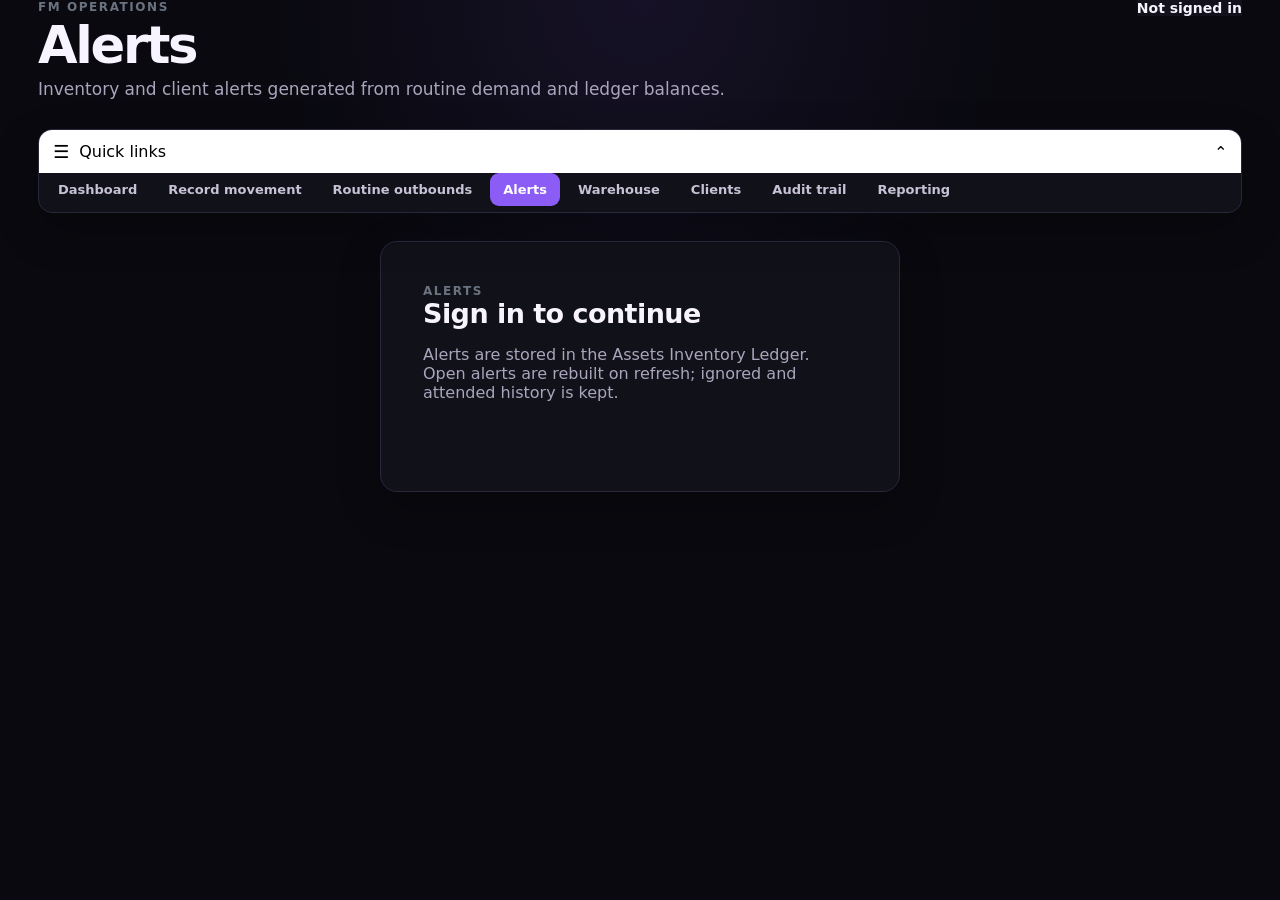
==== commit 439940cf: "Add files via upload" ====
--- a/alerts.html
+++ b/alerts.html
@@ -1,22 +1,12 @@
 <!DOCTYPE html>
 <html lang="en">
 <head>
-<meta charset="UTF-8"><meta name="theme-color" content="#09090f">
-<meta name="apple-mobile-web-app-capable" content="yes">
-<meta name="apple-mobile-web-app-status-bar-style" content="black-translucent"><meta name="viewport" content="width=device-width,initial-scale=1.0">
+<meta charset="UTF-8"><meta name="viewport" content="width=device-width,initial-scale=1.0">
 <title>Asset Alerts</title>
-<link rel="stylesheet" href="dashboard.css?v=20261002-dark-v1">
-<link rel="stylesheet" href="operations.css?v=20261002-dark-v1">
+<link rel="stylesheet" href="dashboard.css?v=20260927-optimized-v3">
+<link rel="stylesheet" href="operations.css?v=20260927-optimized-v3">
 </head>
 <body>
-<div id="connection-loading" class="connection-loading hidden" role="status" aria-live="polite" aria-hidden="true">
-  <div class="connection-loading-card">
-    <span class="loading-spinner" aria-hidden="true"></span>
-    <strong id="connection-loading-title">Connecting to Google Sheets…</strong>
-    <span id="connection-loading-detail">Checking your saved Google connection.</span>
-  </div>
-</div>
-
 <main class="app-shell ops-page">
 <header class="topbar">
   <div><div class="eyebrow">FM OPERATIONS</div><h1>Alerts</h1><p class="muted">Inventory and client alerts generated from routine demand and ledger balances.</p></div>
@@ -100,5 +90,5 @@
   </div>
 </div>
 <script src="https://accounts.google.com/gsi/client" async defer onload="window.dispatchEvent(new Event('fm-google-loaded'))"></script>
-<script src="config.js?v=20261002-dark-v1"></script><script src="routine-alert-utils.js?v=20261002-dark-v1"></script><script src="alerts.js?v=20261002-dark-v1"></script>
+<script src="config.js?v=20260927-optimized-v3"></script><script src="routine-alert-utils.js?v=20260927-optimized-v3"></script><script src="alerts.js?v=20260927-optimized-v3"></script>
 </body></html>
--- a/dashboard.css
+++ b/dashboard.css
@@ -3208,9 +3208,7 @@
 .photo-loading-state{display:flex;align-items:center;min-height:44px;box-sizing:border-box;padding:10px 12px;margin-bottom:8px;border-radius:10px;background:#eef2f7;color:#596273;font-size:11px;font-weight:750}
 #info-photo.is-loading{min-height:130px;opacity:.5}
 
-/* =========================================================
-   2026 UI refresh: dark white/purple + connection loading
-   ========================================================= */
+/* Full dark surface pass used by the current white/purple theme. */
 :root{
   --bg:#09090f;
   --surface:#11111a;
@@ -3222,92 +3220,39 @@
   --muted:#aaa5bc;
   --accent:#8b5cf6;
   --accent-strong:#a78bfa;
-  --accent-soft:rgba(139,92,246,.14);
-  --success:#86efac;
-  --danger:#fca5a5;
-}
-html{background:var(--bg)}
-body{background:radial-gradient(circle at top,rgba(139,92,246,.10),transparent 34%),var(--bg);color:var(--text)}
-body:has(.connection-loading:not(.hidden)){overflow:hidden}
-button,input,select,textarea{color:var(--text)}
-.card,.quick-nav,.menu-bar,.dashboard-filters,.toolbar,.location-banner,.movement-section,.clients-section,.warehouse-card,#audit-trail,.login-card{background:rgba(17,17,26,.96);border-color:var(--border);box-shadow:0 16px 42px rgba(0,0,0,.28)}
-.muted,.filter-help,.filter-help-inline,.field-help{color:var(--muted)!important}
-.eyebrow{color:#b9b1d2}
-h1,h2,h3,h4,strong{color:var(--text)}
-.primary{background:var(--accent);border-color:var(--accent);color:#fff;box-shadow:0 8px 22px rgba(139,92,246,.20)}
-.primary:hover{background:var(--accent-strong);border-color:var(--accent-strong)}
-.secondary,.table-action,.icon-button{background:#181724;border-color:var(--border-strong);color:var(--text)}
-.secondary:hover,.table-action:hover,.icon-button:hover{background:var(--accent-soft);border-color:var(--accent);color:#fff}
-.status.error{color:var(--danger)!important}
-.status:not(.error){color:var(--success)!important}
-input,select,textarea,.dashboard-filter-grid input,.dashboard-filter-grid select,.audit-filters input,.audit-filters select,.client-details-filters input,.client-details-filters select,.asset-row input,.asset-row select,.comment-field textarea,.photo-input-row input[type=file]{background:#0f0f17!important;border-color:var(--border-strong)!important;color:var(--text)!important}
-input::placeholder,textarea::placeholder{color:#77728a}
-input:focus,select:focus,textarea:focus{border-color:var(--accent)!important;box-shadow:0 0 0 3px rgba(139,92,246,.15)!important;outline:none}
-.quick-nav{background:rgba(17,17,26,.98)}
-.menu-toggle{background:transparent;color:var(--text)}
-.menu-links a{color:#b9b3c9}.menu-links a:hover,.menu-links a.active{background:var(--accent);color:#fff}
-.location-banner{color:var(--text)}
-.dashboard-filter-grid,.client-details-filters{background:transparent}
-.dashboard-filter-grid label,.audit-filters label,.client-details-filters label{color:#c8c2d6}
-.filter-heading{border-bottom-color:var(--border)}
-.filter-note{color:var(--muted)}
-.dashboard-asset-section,.attachment-section,.movement-preview{background:#0f0f17;border-color:var(--border)!important}
-.asset-row{background:#13131d;border-color:var(--border)}
-.asset-row-number{background:#211d31;color:#c7bbdf}
-.asset-chip{background:#241e36;color:#ddd4f2}
-.client-card-stats>div{background:#13131d!important;border-color:var(--border)!important}
-.client-card-footer{border-top-color:var(--border)!important}
-.table-wrap{border-color:var(--border)}
-table{color:var(--text)}
-th{background:#151520;color:#aaa5bc;border-color:var(--border)}
-td{border-top-color:var(--border);color:#ece8f5}
-.empty{color:#8f899f}
-.movement-badge,.movement-received,.movement-sent,.movement-discard,.movement-other{border:1px solid var(--border-strong)}
-.movement-received{background:rgba(34,197,94,.13);color:#b7f7c9}
-.movement-sent{background:rgba(139,92,246,.15);color:#d7c8ff}
-.movement-discard{background:rgba(239,68,68,.13);color:#ffc1c1}
-.movement-other{background:#22212b;color:#c7c2d0}
-
-/* Audit filters: stable grid instead of flexible wrapping. */
-.audit-filters{display:grid!important;grid-template-columns:minmax(190px,1.45fr) minmax(155px,1fr) minmax(190px,1.45fr) auto;align-items:end;gap:12px;padding:16px 20px 20px;background:#0f0f17;border-top:1px solid var(--border);border-bottom:1px solid var(--border)}
-.audit-filters label{min-width:0}
-.audit-filters input,.audit-filters select{min-width:0!important;width:100%;height:44px;padding:10px 12px;border-radius:11px}
-.audit-filters button{height:44px;white-space:nowrap;align-self:end}
-
-/* Connection loading screen */
-.connection-loading{position:fixed;inset:0;z-index:9999;display:grid;place-items:center;padding:24px;background:rgba(5,5,10,.82);backdrop-filter:blur(12px);-webkit-backdrop-filter:blur(12px)}
-.connection-loading-card{width:min(420px,100%);display:flex;flex-direction:column;align-items:center;gap:11px;padding:30px 24px;border:1px solid #3b3154;border-radius:22px;background:#12111c;box-shadow:0 28px 80px rgba(0,0,0,.48);text-align:center}
-.connection-loading-card strong{font-size:17px}.connection-loading-card span:last-child{color:var(--muted);font-size:12px;line-height:1.45}
-.loading-spinner{width:34px;height:34px;border:3px solid rgba(167,139,250,.18);border-top-color:var(--accent-strong);border-radius:50%;animation:fmSpin .8s linear infinite}
-@keyframes fmSpin{to{transform:rotate(360deg)}}
-
-/* Mobile dashboard forms and filters */
-@media(max-width:760px){
-  .app-shell{width:100%!important;padding:calc(14px + env(safe-area-inset-top)) max(12px,env(safe-area-inset-right)) max(28px,env(safe-area-inset-bottom)) max(12px,env(safe-area-inset-left))!important}
-  .topbar{margin-bottom:12px;gap:12px}
-  .topbar h1{font-size:clamp(34px,11vw,50px)}
-  .topbar p{font-size:14px;line-height:1.45}
-  .account-area{padding:9px 11px;background:#12111c;border-color:var(--border)!important;border-radius:14px}
-  .quick-nav{top:max(6px,env(safe-area-inset-top));margin-bottom:11px}
-  .section-heading{padding:17px 15px}
-  .toolbar{padding:14px}
-  .toolbar-actions{gap:8px;display:grid!important;grid-template-columns:1fr 1fr}
-  .toolbar-actions button{width:100%}
-  .movement-form-multi{grid-template-columns:1fr!important;gap:12px}
-  .movement-form-multi>label{min-width:0}
-  .dashboard-asset-heading{flex-direction:column;align-items:stretch;gap:10px}
-  #add-asset-row{width:100%}
-  .asset-row{grid-template-columns:minmax(0,1fr) minmax(96px,.72fr)!important;gap:9px;padding:10px}
-  .asset-row-number{grid-column:1/-1;height:30px;justify-content:flex-start;padding:0 9px}
-  .asset-row .remove-asset{grid-column:1/-1;width:100%;height:42px}
-  .photo-input-row{display:grid;grid-template-columns:1fr 1fr;gap:8px}
-  .photo-input-row input[type=file]{grid-column:1/-1;width:100%;min-width:0}
-  .submit-button{width:100%;min-height:50px}
-  .audit-filters{grid-template-columns:1fr 1fr!important;padding:12px 14px 14px!important}
-  .audit-filters label:first-child{grid-column:1/-1}
-  .audit-filters button{grid-column:1/-1;width:100%}
-  .audit-filters input,.audit-filters select{height:46px;font-size:16px!important}
-  .table-wrap{border-radius:0}
-  .connection-loading{padding:18px}
-  .connection-loading-card{padding:26px 18px;border-radius:18px}
-}
+}
+html,body{background:#09090f !important;color:#f7f4ff !important}
+body{background:radial-gradient(circle at top,rgba(139,92,246,.10),transparent 34%),#09090f !important}
+.card,.quick-nav,.menu-bar,.toolbar,.location-banner,.warehouse-card,.clients-section,.movement-section,#audit-trail,.load-section,.login-card,.client-ledger-card,.client-card{background:#11111a !important;border-color:#2a273b !important;color:#f7f4ff !important;box-shadow:0 16px 42px rgba(0,0,0,.28)}
+.section-heading,.filter-heading{border-color:#2a273b !important}
+h1,h2,h3,h4,strong,.source-name,.warehouse-asset-name,.client-ledger-card h3{color:#f7f4ff !important}
+.muted,.filter-help,.filter-note,.client-ledger-footer span,.field-help,.movement-label{color:#aaa5bc !important}
+.quick-nav,.menu-bar{background:#11111a !important}
+.menu-links a,.menu-bar a{color:#c8c2d6 !important}
+.menu-links a:hover,.menu-links a.active,.menu-bar a:hover,.menu-bar a.active{background:#8b5cf6 !important;color:#fff !important}
+.account-area{background:#12111c !important;border-color:#2a273b !important}
+.dashboard-filter-grid,.client-search-wrap,.audit-filters,.client-details-filters{background:transparent !important}
+.dashboard-filter-grid input,.dashboard-filter-grid select,.audit-filters input,.audit-filters select,.client-details-filters input,.client-details-filters select,.client-search,.movement-form input,.movement-form select,.asset-row input,.asset-row select,.comment-field textarea{
+  background:#0f0f17 !important;border-color:#38324f !important;color:#f7f4ff !important;
+}
+input::placeholder,textarea::placeholder{color:#77728a !important}
+input:focus,select:focus,textarea:focus{border-color:#8b5cf6 !important;box-shadow:0 0 0 3px rgba(139,92,246,.15) !important;outline:none}
+button.primary,.primary{background:#8b5cf6 !important;border-color:#8b5cf6 !important;color:#fff !important}
+button.primary:hover,.primary:hover{background:#a78bfa !important;border-color:#a78bfa !important}
+button.secondary,.secondary,.table-action,.icon-button{background:#181724 !important;border-color:#38324f !important;color:#f7f4ff !important}
+button.secondary:hover,.secondary:hover,.table-action:hover,.icon-button:hover{background:rgba(139,92,246,.14) !important;border-color:#8b5cf6 !important}
+.table-wrap{border-color:#2a273b !important}
+table{color:#f7f4ff !important}
+th{background:#151520 !important;color:#aaa5bc !important;border-color:#2a273b !important}
+td{border-color:#2a273b !important;color:#ece8f5 !important}
+.warehouse-asset-card,.asset-row,.client-card-stats>div,.asset-chip,.client-asset-summary-row{background:#13131d !important;border-color:#2a273b !important;color:#f7f4ff !important}
+.asset-chip{background:#241e36 !important;color:#ddd4f2 !important}
+.client-card-assets{color:#f7f4ff !important}
+.client-search{min-height:46px}
+.movement-badge,.movement-tag{border-color:#38324f !important}
+.movement-received{background:rgba(34,197,94,.13) !important;color:#b7f7c9 !important}
+.movement-sent{background:rgba(139,92,246,.15) !important;color:#d7c8ff !important}
+.movement-discard{background:rgba(239,68,68,.13) !important;color:#ffc1c1 !important}
+.movement-other{background:#22212b !important;color:#c7c2d0 !important}
+.info-dash{color:#77728a !important}
+.status:not(.error){color:#86efac !important}.status.error{color:#fca5a5 !important}
--- a/operations.css
+++ b/operations.css
@@ -136,10 +136,3 @@
 #info-photo.is-loading{min-height:130px;opacity:.5}
 
 .alert-metrics-client{grid-template-columns:repeat(2,minmax(0,1fr))}
-
-/* Dark theme bridge for Alerts and Routine pages (dashboard.css supplies the base). */
-.ops-page .ops-stat,.ops-page .ops-panel,.ops-page .ops-toolbar-card,.ops-page .alert-card-grid,.ops-page .alert-controls,.ops-page .ops-note,.ops-page .investigate-summary,.ops-page .ops-modal-card{background:#11111a!important;border-color:#2a273b!important;color:#f7f4ff!important}
-.ops-page .alert-card,.ops-page .investigate-summary-item,.ops-page .ops-stat{background:#151520!important;border-color:#2a273b!important}
-.ops-page .alert-filter{background:#181724!important;color:#c8c2d6!important;border-color:#38324f!important}.ops-page .alert-filter.active{background:#8b5cf6!important;color:#fff!important;border-color:#8b5cf6!important}
-.ops-page input,.ops-page select,.ops-page textarea{background:#0f0f17!important;border-color:#38324f!important;color:#f7f4ff!important}
-.ops-page .connection-loading{background:rgba(5,5,10,.82)!important}
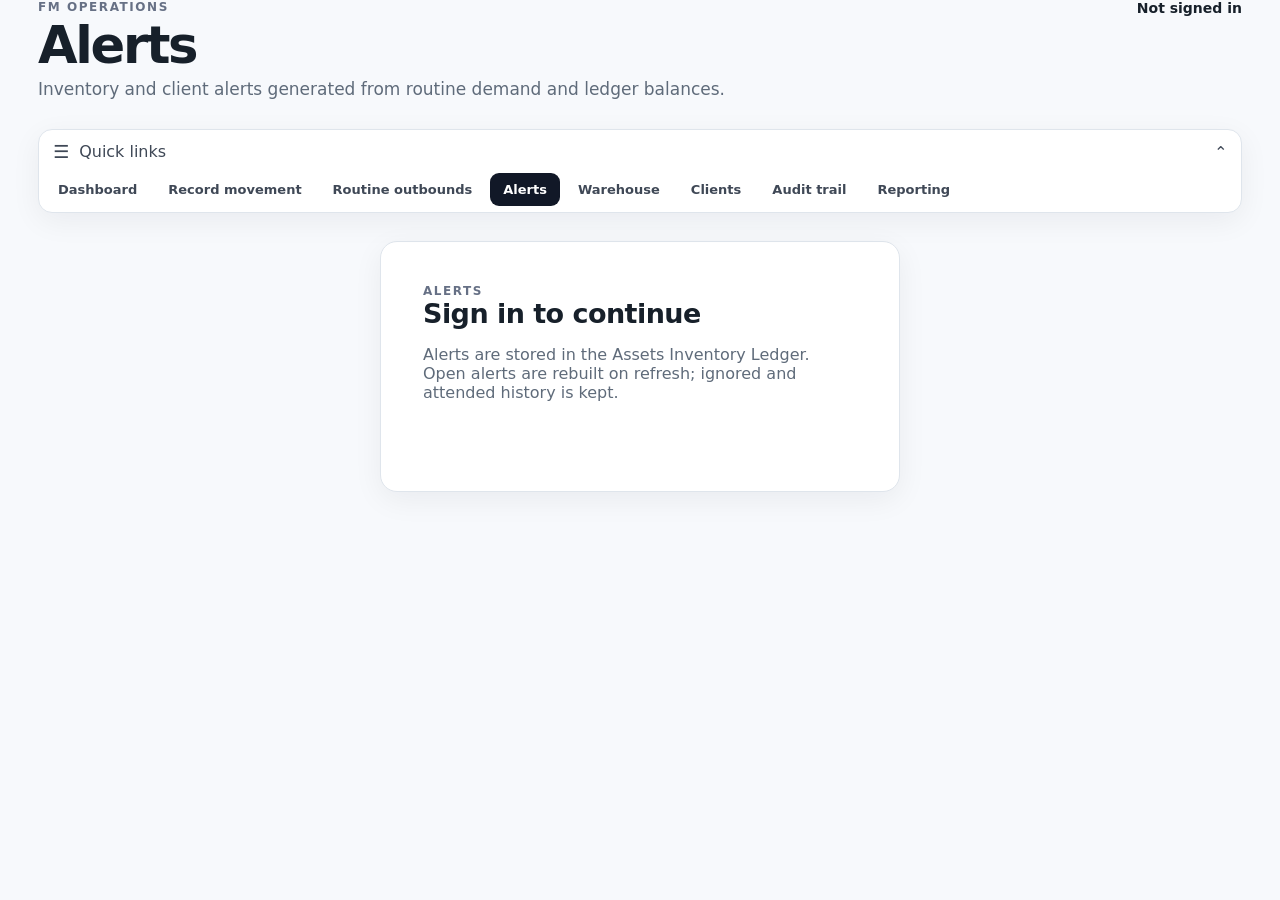
==== commit ede6d59f: "Add files via upload" ====
--- a/alerts.html
+++ b/alerts.html
@@ -1,12 +1,22 @@
 <!DOCTYPE html>
 <html lang="en">
 <head>
-<meta charset="UTF-8"><meta name="viewport" content="width=device-width,initial-scale=1.0">
+<meta charset="UTF-8"><meta name="theme-color" content="#09090f">
+<meta name="apple-mobile-web-app-capable" content="yes">
+<meta name="apple-mobile-web-app-status-bar-style" content="black-translucent"><meta name="viewport" content="width=device-width,initial-scale=1.0">
 <title>Asset Alerts</title>
-<link rel="stylesheet" href="dashboard.css?v=20260927-optimized-v3">
-<link rel="stylesheet" href="operations.css?v=20260927-optimized-v3">
+<link rel="stylesheet" href="dashboard.css?v=20261002-dark-v1">
+<link rel="stylesheet" href="operations.css?v=20261002-dark-v1">
 </head>
 <body>
+<div id="connection-loading" class="connection-loading hidden" role="status" aria-live="polite" aria-hidden="true">
+  <div class="connection-loading-card">
+    <span class="loading-spinner" aria-hidden="true"></span>
+    <strong id="connection-loading-title">Connecting to Google Sheets…</strong>
+    <span id="connection-loading-detail">Checking your saved Google connection.</span>
+  </div>
+</div>
+
 <main class="app-shell ops-page">
 <header class="topbar">
   <div><div class="eyebrow">FM OPERATIONS</div><h1>Alerts</h1><p class="muted">Inventory and client alerts generated from routine demand and ledger balances.</p></div>
@@ -90,5 +100,5 @@
   </div>
 </div>
 <script src="https://accounts.google.com/gsi/client" async defer onload="window.dispatchEvent(new Event('fm-google-loaded'))"></script>
-<script src="config.js?v=20260927-optimized-v3"></script><script src="routine-alert-utils.js?v=20260927-optimized-v3"></script><script src="alerts.js?v=20260927-optimized-v3"></script>
+<script src="config.js?v=20261002-dark-v1"></script><script src="routine-alert-utils.js?v=20261002-dark-v1"></script><script src="alerts.js?v=20261002-dark-v1"></script>
 </body></html>
--- a/dashboard.css
+++ b/dashboard.css
@@ -3208,7 +3208,9 @@
 .photo-loading-state{display:flex;align-items:center;min-height:44px;box-sizing:border-box;padding:10px 12px;margin-bottom:8px;border-radius:10px;background:#eef2f7;color:#596273;font-size:11px;font-weight:750}
 #info-photo.is-loading{min-height:130px;opacity:.5}
 
-/* Full dark surface pass used by the current white/purple theme. */
+/* =========================================================
+   2026 UI refresh: dark white/purple + connection loading
+   ========================================================= */
 :root{
   --bg:#09090f;
   --surface:#11111a;
@@ -3220,39 +3222,198 @@
   --muted:#aaa5bc;
   --accent:#8b5cf6;
   --accent-strong:#a78bfa;
-}
-html,body{background:#09090f !important;color:#f7f4ff !important}
-body{background:radial-gradient(circle at top,rgba(139,92,246,.10),transparent 34%),#09090f !important}
-.card,.quick-nav,.menu-bar,.toolbar,.location-banner,.warehouse-card,.clients-section,.movement-section,#audit-trail,.load-section,.login-card,.client-ledger-card,.client-card{background:#11111a !important;border-color:#2a273b !important;color:#f7f4ff !important;box-shadow:0 16px 42px rgba(0,0,0,.28)}
-.section-heading,.filter-heading{border-color:#2a273b !important}
-h1,h2,h3,h4,strong,.source-name,.warehouse-asset-name,.client-ledger-card h3{color:#f7f4ff !important}
-.muted,.filter-help,.filter-note,.client-ledger-footer span,.field-help,.movement-label{color:#aaa5bc !important}
-.quick-nav,.menu-bar{background:#11111a !important}
-.menu-links a,.menu-bar a{color:#c8c2d6 !important}
-.menu-links a:hover,.menu-links a.active,.menu-bar a:hover,.menu-bar a.active{background:#8b5cf6 !important;color:#fff !important}
-.account-area{background:#12111c !important;border-color:#2a273b !important}
-.dashboard-filter-grid,.client-search-wrap,.audit-filters,.client-details-filters{background:transparent !important}
-.dashboard-filter-grid input,.dashboard-filter-grid select,.audit-filters input,.audit-filters select,.client-details-filters input,.client-details-filters select,.client-search,.movement-form input,.movement-form select,.asset-row input,.asset-row select,.comment-field textarea{
-  background:#0f0f17 !important;border-color:#38324f !important;color:#f7f4ff !important;
-}
-input::placeholder,textarea::placeholder{color:#77728a !important}
-input:focus,select:focus,textarea:focus{border-color:#8b5cf6 !important;box-shadow:0 0 0 3px rgba(139,92,246,.15) !important;outline:none}
-button.primary,.primary{background:#8b5cf6 !important;border-color:#8b5cf6 !important;color:#fff !important}
-button.primary:hover,.primary:hover{background:#a78bfa !important;border-color:#a78bfa !important}
-button.secondary,.secondary,.table-action,.icon-button{background:#181724 !important;border-color:#38324f !important;color:#f7f4ff !important}
-button.secondary:hover,.secondary:hover,.table-action:hover,.icon-button:hover{background:rgba(139,92,246,.14) !important;border-color:#8b5cf6 !important}
-.table-wrap{border-color:#2a273b !important}
-table{color:#f7f4ff !important}
-th{background:#151520 !important;color:#aaa5bc !important;border-color:#2a273b !important}
-td{border-color:#2a273b !important;color:#ece8f5 !important}
-.warehouse-asset-card,.asset-row,.client-card-stats>div,.asset-chip,.client-asset-summary-row{background:#13131d !important;border-color:#2a273b !important;color:#f7f4ff !important}
-.asset-chip{background:#241e36 !important;color:#ddd4f2 !important}
-.client-card-assets{color:#f7f4ff !important}
-.client-search{min-height:46px}
-.movement-badge,.movement-tag{border-color:#38324f !important}
-.movement-received{background:rgba(34,197,94,.13) !important;color:#b7f7c9 !important}
-.movement-sent{background:rgba(139,92,246,.15) !important;color:#d7c8ff !important}
-.movement-discard{background:rgba(239,68,68,.13) !important;color:#ffc1c1 !important}
-.movement-other{background:#22212b !important;color:#c7c2d0 !important}
-.info-dash{color:#77728a !important}
-.status:not(.error){color:#86efac !important}.status.error{color:#fca5a5 !important}
+  --accent-soft:rgba(139,92,246,.14);
+  --success:#86efac;
+  --danger:#fca5a5;
+}
+html{background:var(--bg)}
+body{background:radial-gradient(circle at top,rgba(139,92,246,.10),transparent 34%),var(--bg);color:var(--text)}
+body:has(.connection-loading:not(.hidden)){overflow:hidden}
+button,input,select,textarea{color:var(--text)}
+.card,.quick-nav,.menu-bar,.dashboard-filters,.toolbar,.location-banner,.movement-section,.clients-section,.warehouse-card,#audit-trail,.login-card{background:rgba(17,17,26,.96);border-color:var(--border);box-shadow:0 16px 42px rgba(0,0,0,.28)}
+.muted,.filter-help,.filter-help-inline,.field-help{color:var(--muted)!important}
+.eyebrow{color:#b9b1d2}
+h1,h2,h3,h4,strong{color:var(--text)}
+.primary{background:var(--accent);border-color:var(--accent);color:#fff;box-shadow:0 8px 22px rgba(139,92,246,.20)}
+.primary:hover{background:var(--accent-strong);border-color:var(--accent-strong)}
+.secondary,.table-action,.icon-button{background:#181724;border-color:var(--border-strong);color:var(--text)}
+.secondary:hover,.table-action:hover,.icon-button:hover{background:var(--accent-soft);border-color:var(--accent);color:#fff}
+.status.error{color:var(--danger)!important}
+.status:not(.error){color:var(--success)!important}
+input,select,textarea,.dashboard-filter-grid input,.dashboard-filter-grid select,.audit-filters input,.audit-filters select,.client-details-filters input,.client-details-filters select,.asset-row input,.asset-row select,.comment-field textarea,.photo-input-row input[type=file]{background:#0f0f17!important;border-color:var(--border-strong)!important;color:var(--text)!important}
+input::placeholder,textarea::placeholder{color:#77728a}
+input:focus,select:focus,textarea:focus{border-color:var(--accent)!important;box-shadow:0 0 0 3px rgba(139,92,246,.15)!important;outline:none}
+.quick-nav{background:rgba(17,17,26,.98)}
+.menu-toggle{background:transparent;color:var(--text)}
+.menu-links a{color:#b9b3c9}.menu-links a:hover,.menu-links a.active{background:var(--accent);color:#fff}
+.location-banner{color:var(--text)}
+.dashboard-filter-grid,.client-details-filters{background:transparent}
+.dashboard-filter-grid label,.audit-filters label,.client-details-filters label{color:#c8c2d6}
+.filter-heading{border-bottom-color:var(--border)}
+.filter-note{color:var(--muted)}
+.dashboard-asset-section,.attachment-section,.movement-preview{background:#0f0f17;border-color:var(--border)!important}
+.asset-row{background:#13131d;border-color:var(--border)}
+.asset-row-number{background:#211d31;color:#c7bbdf}
+.asset-chip{background:#241e36;color:#ddd4f2}
+.client-card-stats>div{background:#13131d!important;border-color:var(--border)!important}
+.client-card-footer{border-top-color:var(--border)!important}
+.table-wrap{border-color:var(--border)}
+table{color:var(--text)}
+th{background:#151520;color:#aaa5bc;border-color:var(--border)}
+td{border-top-color:var(--border);color:#ece8f5}
+.empty{color:#8f899f}
+.movement-badge,.movement-received,.movement-sent,.movement-discard,.movement-other{border:1px solid var(--border-strong)}
+.movement-received{background:rgba(34,197,94,.13);color:#b7f7c9}
+.movement-sent{background:rgba(139,92,246,.15);color:#d7c8ff}
+.movement-discard{background:rgba(239,68,68,.13);color:#ffc1c1}
+.movement-other{background:#22212b;color:#c7c2d0}
+
+/* Audit filters: stable grid instead of flexible wrapping. */
+.audit-filters{display:grid!important;grid-template-columns:minmax(190px,1.45fr) minmax(155px,1fr) minmax(190px,1.45fr) auto;align-items:end;gap:12px;padding:16px 20px 20px;background:#0f0f17;border-top:1px solid var(--border);border-bottom:1px solid var(--border)}
+.audit-filters label{min-width:0}
+.audit-filters input,.audit-filters select{min-width:0!important;width:100%;height:44px;padding:10px 12px;border-radius:11px}
+.audit-filters button{height:44px;white-space:nowrap;align-self:end}
+
+/* Connection loading screen */
+.connection-loading{position:fixed;inset:0;z-index:9999;display:grid;place-items:center;padding:24px;background:rgba(5,5,10,.82);backdrop-filter:blur(12px);-webkit-backdrop-filter:blur(12px)}
+.connection-loading-card{width:min(420px,100%);display:flex;flex-direction:column;align-items:center;gap:11px;padding:30px 24px;border:1px solid #3b3154;border-radius:22px;background:#12111c;box-shadow:0 28px 80px rgba(0,0,0,.48);text-align:center}
+.connection-loading-card strong{font-size:17px}.connection-loading-card span:last-child{color:var(--muted);font-size:12px;line-height:1.45}
+.loading-spinner{width:34px;height:34px;border:3px solid rgba(167,139,250,.18);border-top-color:var(--accent-strong);border-radius:50%;animation:fmSpin .8s linear infinite}
+@keyframes fmSpin{to{transform:rotate(360deg)}}
+
+/* Mobile dashboard forms and filters */
+@media(max-width:760px){
+  .app-shell{width:100%!important;padding:calc(14px + env(safe-area-inset-top)) max(12px,env(safe-area-inset-right)) max(28px,env(safe-area-inset-bottom)) max(12px,env(safe-area-inset-left))!important}
+  .topbar{margin-bottom:12px;gap:12px}
+  .topbar h1{font-size:clamp(34px,11vw,50px)}
+  .topbar p{font-size:14px;line-height:1.45}
+  .account-area{padding:9px 11px;background:#12111c;border-color:var(--border)!important;border-radius:14px}
+  .quick-nav{top:max(6px,env(safe-area-inset-top));margin-bottom:11px}
+  .section-heading{padding:17px 15px}
+  .toolbar{padding:14px}
+  .toolbar-actions{gap:8px;display:grid!important;grid-template-columns:1fr 1fr}
+  .toolbar-actions button{width:100%}
+  .movement-form-multi{grid-template-columns:1fr!important;gap:12px}
+  .movement-form-multi>label{min-width:0}
+  .dashboard-asset-heading{flex-direction:column;align-items:stretch;gap:10px}
+  #add-asset-row{width:100%}
+  .asset-row{grid-template-columns:minmax(0,1fr) minmax(96px,.72fr)!important;gap:9px;padding:10px}
+  .asset-row-number{grid-column:1/-1;height:30px;justify-content:flex-start;padding:0 9px}
+  .asset-row .remove-asset{grid-column:1/-1;width:100%;height:42px}
+  .photo-input-row{display:grid;grid-template-columns:1fr 1fr;gap:8px}
+  .photo-input-row input[type=file]{grid-column:1/-1;width:100%;min-width:0}
+  .submit-button{width:100%;min-height:50px}
+  .audit-filters{grid-template-columns:1fr 1fr!important;padding:12px 14px 14px!important}
+  .audit-filters label:first-child{grid-column:1/-1}
+  .audit-filters button{grid-column:1/-1;width:100%}
+  .audit-filters input,.audit-filters select{height:46px;font-size:16px!important}
+  .table-wrap{border-radius:0}
+  .connection-loading{padding:18px}
+  .connection-loading-card{padding:26px 18px;border-radius:18px}
+}
+
+
+/* =========================================================
+   FINAL WHITE THEME + READABILITY PASS
+   ========================================================= */
+:root{
+  --bg:#f7f9fc;
+  --surface:#ffffff;
+  --surface-2:#fbfcfe;
+  --surface-3:#f3f6fa;
+  --border:#dfe5ec;
+  --border-strong:#cbd4df;
+  --text:#17202a;
+  --muted:#5f6b7a;
+  --accent:#4f46e5;
+  --accent-strong:#4338ca;
+  --accent-soft:#eef2ff;
+  --success:#176b3a;
+  --danger:#b42318;
+}
+html,body{background:var(--bg)!important;color:var(--text)!important}
+body{background:#f7f9fc!important}
+.card,.quick-nav,.menu-bar,.dashboard-filters,.toolbar,.location-banner,.movement-section,.clients-section,.warehouse-card,#audit-trail,.login-card,.modal-card,.info-card,.client-details-card{background:#fff!important;color:var(--text)!important;border-color:var(--border)!important;box-shadow:0 8px 30px rgba(15,23,42,.06)!important}
+.section-heading,.filter-heading,.details-section-heading,.modal-header{background:#fff!important;color:var(--text)!important;border-bottom-color:#e9edf2!important}
+.muted,.filter-help,.filter-help-inline,.field-help,.transaction-summary-hint{color:var(--muted)!important}
+.eyebrow{color:#667085!important}
+h1,h2,h3,h4,h5,strong,.source-name,.user-name{color:var(--text)!important}
+button,input,select,textarea{color:var(--text)!important}
+button{background:#fff;border-color:var(--border-strong);color:var(--text)}
+button:hover{background:#f7f9fc}
+.primary{background:#111827!important;border-color:#111827!important;color:#fff!important;box-shadow:0 7px 18px rgba(15,23,42,.12)!important}
+.primary:hover{background:#1f2937!important;border-color:#1f2937!important}
+.secondary,.table-action,.icon-button{background:#fff!important;border-color:var(--border-strong)!important;color:#273244!important}
+.secondary:hover,.table-action:hover,.icon-button:hover{background:#f3f6fa!important;border-color:#aeb9c7!important;color:#111827!important}
+input,select,textarea,.dashboard-filter-grid input,.dashboard-filter-grid select,.audit-filters input,.audit-filters select,.client-details-filters input,.client-details-filters select,.asset-row input,.asset-row select,.comment-field textarea,.photo-input-row input[type=file]{background:#fff!important;border-color:#cfd7e2!important;color:#17202a!important}
+input::placeholder,textarea::placeholder{color:#8a94a3!important}
+input:focus,select:focus,textarea:focus{border-color:#667085!important;box-shadow:0 0 0 3px rgba(79,70,229,.10)!important}
+.quick-nav{background:#fff!important}
+.menu-links a,.menu-toggle{color:#3f4856!important}
+.menu-links a:hover,.menu-links a.active{background:#111827!important;color:#fff!important}
+.location-banner{background:#fff!important}
+.dashboard-asset-section,.attachment-section,.movement-preview,.client-card,.details-section,.client-graph-section,.client-assets-section{background:#fff!important;border-color:#e1e6ed!important}
+.asset-row,.client-card-stats>div,.transaction-summary,.transaction-summary-heading,.transaction-summary-table,.info-card .confirmation-grid div,.confirm-photo-wrap,#info-comment,#info-empty{background:#fff!important;border-color:#e1e6ed!important;color:var(--text)!important}
+.asset-row-number{background:#f0f3f7!important;color:#5b6574!important}
+.asset-chip{background:#f1f4f8!important;color:#344054!important}
+.table-wrap{border-color:#e1e6ed!important;background:#fff!important}
+table{color:var(--text)!important}
+th{background:#f8fafc!important;color:#667085!important;border-color:#e7ebf0!important}
+td{border-top-color:#e7ebf0!important;color:#273244!important}
+.empty{color:#7b8797!important}
+.movement-badge,.movement-other{border:1px solid #d9e0e8!important}
+.movement-received{background:#eef9f2!important;color:#176b3a!important}
+.movement-sent{background:#eef4ff!important;color:#2457a6!important}
+.movement-discard{background:#fff0ee!important;color:#b42318!important}
+.movement-other{background:#f3f5f7!important;color:#475467!important}
+.today-pill,.badge{background:#eef2f6!important;color:#344054!important}
+
+/* Verified indicator: clear blue check + readable text. */
+.inventory-verified-badge{gap:7px!important;padding:3px 8px 3px 4px!important;border:1px solid #bfdbfe!important;background:#fff!important;color:#2457a6!important;border-radius:999px!important;font-size:10px!important;font-weight:800!important;letter-spacing:.02em!important;line-height:1!important}
+.inventory-verified-check{display:inline-flex!important;align-items:center!important;justify-content:center!important;width:18px!important;height:18px!important;border-radius:50%!important;background:#2563eb!important;color:#fff!important;font-size:11px!important;font-weight:900!important;line-height:1!important}
+.inventory-verified-text{color:#2457a6!important;white-space:nowrap!important}
+.warehouse-asset-name-row{align-items:flex-start!important}
+.warehouse-asset-name{color:#17202a!important;line-height:1.25!important;min-width:0!important;overflow-wrap:anywhere!important}
+
+/* Graph: exact values at every point. */
+.client-graph-svg{background:#fff!important}
+.graph-grid{stroke:#e8edf3!important}
+.graph-axis{stroke:#cfd7e2!important}
+.graph-y-label,.graph-label{fill:#667085!important}
+.graph-line-sent{stroke:#2563eb!important}
+.graph-line-received{stroke:#dc2626!important}
+.graph-point-sent{fill:#2563eb!important;stroke:#fff!important}
+.graph-point-received{fill:#dc2626!important;stroke:#fff!important}
+.graph-value-label{font-size:11px!important;font-weight:850!important;paint-order:stroke fill!important;stroke:#fff!important;stroke-width:4px!important;stroke-linejoin:round!important}
+.graph-value-sent{fill:#1d4ed8!important}
+.graph-value-received{fill:#b91c1c!important}
+.graph-legend-sent{background:#2563eb!important}
+.graph-legend-received{background:#dc2626!important}
+.graph-legend-item{color:#475467!important}
+.client-graph-scroll{background:#fff!important}
+
+/* Instant movement details modal: text is available before media finishes loading. */
+.info-card{background:#fff!important}
+.info-card .modal-header{position:sticky;top:0;z-index:5;background:rgba(255,255,255,.98)!important}
+.info-card .confirmation-grid{background:#fff!important}
+.info-card .confirmation-grid span{color:#667085!important}
+.info-card .confirmation-grid strong{color:#17202a!important;overflow-wrap:anywhere!important}
+.info-card .confirm-photo-wrap{background:#fbfcfe!important}
+.photo-loading-state{background:#f1f4f8!important;color:#586577!important}
+#info-photo.is-loading{background:#f1f4f8!important}
+#info-comment,#info-empty{color:#445063!important}
+
+/* No dark overlays inside the white theme. */
+.modal-backdrop{background:rgba(15,23,42,.34)!important}
+.connection-loading{background:rgba(255,255,255,.82)!important}
+.connection-loading-card{background:#fff!important;border-color:#dfe5ec!important;box-shadow:0 28px 80px rgba(15,23,42,.16)!important}
+.connection-loading-card strong{color:#17202a!important}
+.connection-loading-card span:last-child{color:#667085!important}
+.loading-spinner{border-color:#dfe5ec!important;border-top-color:#111827!important}
+
+@media(max-width:760px){
+  .warehouse-asset-card{background:#fff!important}
+  .warehouse-asset-name{font-size:14px!important}
+  .inventory-verified-badge{flex:0 0 auto!important}
+  .graph-value-label{font-size:10px!important}
+}
--- a/operations.css
+++ b/operations.css
@@ -136,3 +136,24 @@
 #info-photo.is-loading{min-height:130px;opacity:.5}
 
 .alert-metrics-client{grid-template-columns:repeat(2,minmax(0,1fr))}
+
+/* Dark theme bridge for Alerts and Routine pages (dashboard.css supplies the base). */
+.ops-page .ops-stat,.ops-page .ops-panel,.ops-page .ops-toolbar-card,.ops-page .alert-card-grid,.ops-page .alert-controls,.ops-page .ops-note,.ops-page .investigate-summary,.ops-page .ops-modal-card{background:#11111a!important;border-color:#2a273b!important;color:#f7f4ff!important}
+.ops-page .alert-card,.ops-page .investigate-summary-item,.ops-page .ops-stat{background:#151520!important;border-color:#2a273b!important}
+.ops-page .alert-filter{background:#181724!important;color:#c8c2d6!important;border-color:#38324f!important}.ops-page .alert-filter.active{background:#8b5cf6!important;color:#fff!important;border-color:#8b5cf6!important}
+.ops-page input,.ops-page select,.ops-page textarea{background:#0f0f17!important;border-color:#38324f!important;color:#f7f4ff!important}
+.ops-page .connection-loading{background:rgba(5,5,10,.82)!important}
+
+
+/* FINAL WHITE THEME */
+body{background:#f7f9fc!important;color:#17202a!important}
+.ops-page .ops-stat,.ops-page .ops-panel,.ops-page .ops-toolbar-card,.ops-page .alert-card-grid,.ops-page .alert-controls,.ops-page .ops-note,.ops-page .investigate-summary,.ops-page .ops-modal-card,.ops-page .alert-card,.ops-page .investigate-summary-item{background:#fff!important;border-color:#dfe5ec!important;color:#17202a!important;box-shadow:0 8px 30px rgba(15,23,42,.06)!important}
+.ops-page input,.ops-page select,.ops-page textarea{background:#fff!important;color:#17202a!important;border-color:#cbd4df!important}
+.ops-page .alert-filter{background:#fff!important;color:#475467!important;border-color:#cbd4df!important}.ops-page .alert-filter.active{background:#111827!important;color:#fff!important;border-color:#111827!important}
+
+/* White loading surface on operations pages */
+.ops-page .connection-loading{background:rgba(255,255,255,.82)!important}
+.ops-page .connection-loading-card{background:#fff!important;border-color:#dfe5ec!important;color:#17202a!important}
+.ops-page .connection-loading-card strong{color:#17202a!important}
+.ops-page .connection-loading-card span:last-child{color:#667085!important}
+.ops-page .loading-spinner{border-color:#dfe5ec!important;border-top-color:#111827!important}
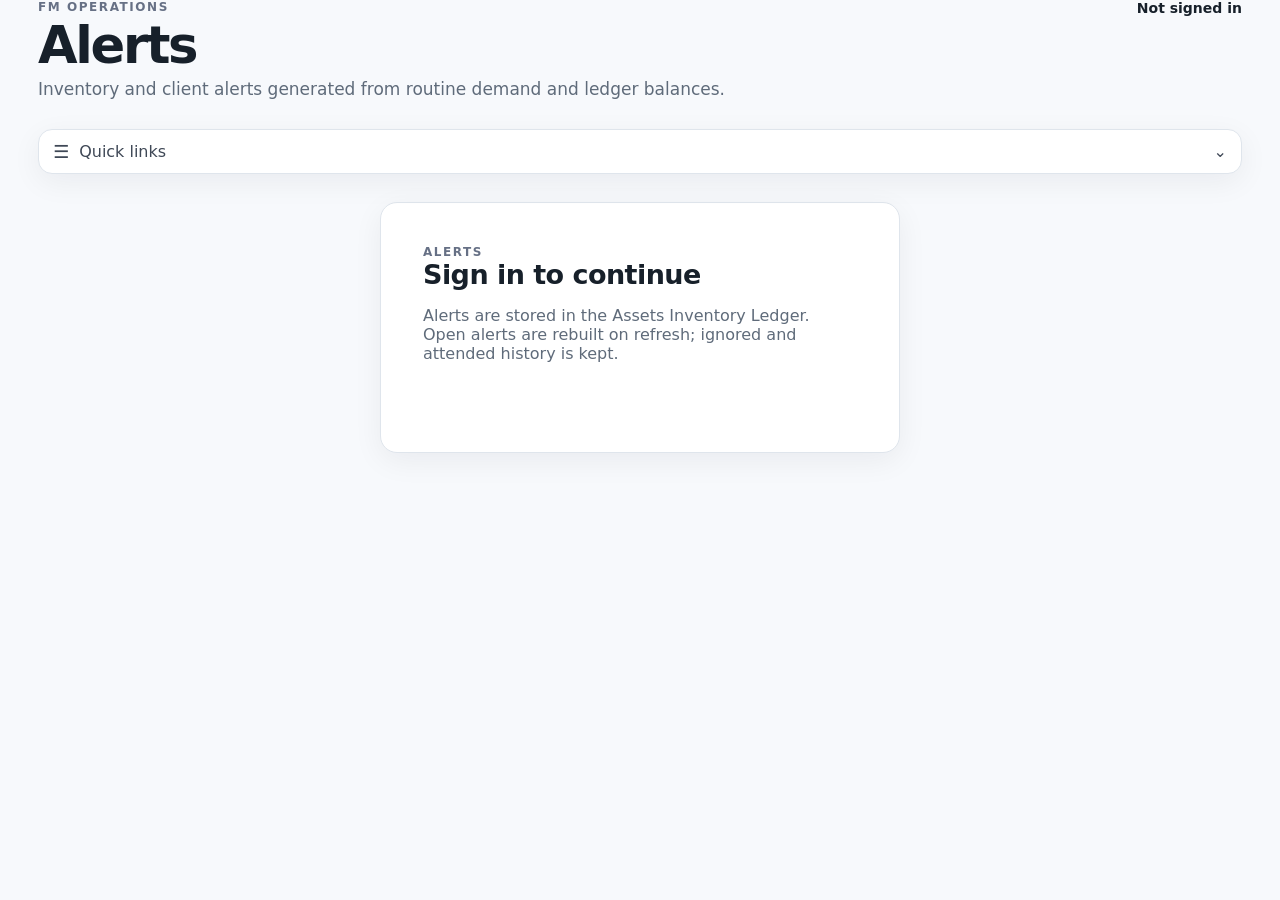
==== commit 8348377b: "Add files via upload" ====
--- a/alerts.html
+++ b/alerts.html
@@ -5,8 +5,8 @@
 <meta name="apple-mobile-web-app-capable" content="yes">
 <meta name="apple-mobile-web-app-status-bar-style" content="black-translucent"><meta name="viewport" content="width=device-width,initial-scale=1.0">
 <title>Asset Alerts</title>
-<link rel="stylesheet" href="dashboard.css?v=20261002-dark-v1">
-<link rel="stylesheet" href="operations.css?v=20261002-dark-v1">
+<link rel="stylesheet" href="dashboard.css?v=eod-ledger-20261003">
+<link rel="stylesheet" href="operations.css?v=eod-ledger-20261003">
 </head>
 <body>
 <div id="connection-loading" class="connection-loading hidden" role="status" aria-live="polite" aria-hidden="true">
@@ -22,7 +22,24 @@
   <div><div class="eyebrow">FM OPERATIONS</div><h1>Alerts</h1><p class="muted">Inventory and client alerts generated from routine demand and ledger balances.</p></div>
   <div class="account-area"><img id="user-photo" class="user-photo hidden" alt="User"><div><div id="user-name" class="user-name">Not signed in</div><div id="user-email" class="muted"></div></div><button id="sign-out" class="secondary hidden">Sign out</button></div>
 </header>
-<nav class="quick-nav" aria-label="Quick links"><button type="button" id="menu-toggle" class="menu-toggle" aria-expanded="false" aria-controls="quick-links"><span class="menu-toggle-icon">☰</span><span>Quick links</span><span class="menu-toggle-chevron" aria-hidden="true">⌄</span></button><div id="quick-links" class="menu-links"><a href="index.html">Dashboard</a><a href="movement-logger.html">Record movement</a><a href="routine-outbounds.html">Routine outbounds</a><a class="active" href="alerts.html">Alerts</a><a href="index.html#warehouse-section">Warehouse</a><a href="index.html#clients-section">Clients</a><a href="index.html#audit-trail">Audit trail</a><a href="https://relaytool.github.io/assets-reporting/" target="_blank" rel="noopener">Reporting</a></div></nav>
+<nav class="quick-nav" aria-label="Quick links">
+    <button type="button" id="menu-toggle" class="menu-toggle" aria-expanded="false" aria-controls="quick-links">
+        <span class="menu-toggle-icon">☰</span>
+        <span>Quick links</span>
+        <span class="menu-toggle-chevron" aria-hidden="true">⌄</span>
+    </button>
+    <div id="quick-links" class="menu-links">
+        <a href="index.html">Dashboard</a>
+<a href="movement-logger.html">Record movement</a>
+<a href="routine-outbounds.html">Routine outbounds</a>
+<a href="alerts.html" class="active">Alerts <span id="alerts-nav-badge" class="nav-alert-badge hidden">0</span></a>
+<a href="index.html#warehouse-section">Warehouse</a>
+<a href="index.html#clients-section">Clients</a>
+<a href="index.html#audit-trail">Audit trail</a>
+<a href="https://relaytool.github.io/assets-reporting/" target="_blank" rel="noopener">EOD routines</a>
+<a href="https://relaytool.github.io/dailyreport/" target="_blank" rel="noopener">Daily reporting</a>
+    </div>
+</nav>
 <section id="login-card" class="card login-card ops-login"><div class="eyebrow">ALERTS</div><h2>Sign in to continue</h2><p class="muted">Alerts are stored in the Assets Inventory Ledger. Open alerts are rebuilt on refresh; ignored and attended history is kept.</p><div id="google-signin-button"></div><button id="grant-access" class="primary hidden">Connect Google Sheets</button><p id="auth-status" class="status"></p></section>
 <section id="alerts-page" class="hidden">
   <div class="toolbar card ops-toolbar-card">
@@ -100,5 +117,5 @@
   </div>
 </div>
 <script src="https://accounts.google.com/gsi/client" async defer onload="window.dispatchEvent(new Event('fm-google-loaded'))"></script>
-<script src="config.js?v=20261002-dark-v1"></script><script src="routine-alert-utils.js?v=20261002-dark-v1"></script><script src="alerts.js?v=20261002-dark-v1"></script>
+<script src="config.js?v=eod-ledger-20261003"></script><script src="routine-alert-utils.js?v=eod-ledger-20261003"></script><script src="alerts.js?v=eod-ledger-20261003"></script>
 </body></html>
--- a/dashboard.css
+++ b/dashboard.css
@@ -3417,3 +3417,177 @@
   .inventory-verified-badge{flex:0 0 auto!important}
   .graph-value-label{font-size:10px!important}
 }
+
+
+/* Final warehouse-card verification fix:
+   the asset name is the primary information. The verified state is icon-only. */
+.warehouse-assets-grid{
+    grid-template-columns:repeat(auto-fill,minmax(175px,1fr))!important;
+}
+.warehouse-asset-card{
+    min-width:0!important;
+}
+.warehouse-asset-name-row{
+    display:grid!important;
+    grid-template-columns:minmax(0,1fr) 30px!important;
+    align-items:start!important;
+    gap:8px!important;
+    width:100%!important;
+}
+.warehouse-asset-name{
+    min-width:0!important;
+    white-space:normal!important;
+    overflow:visible!important;
+    text-overflow:clip!important;
+    overflow-wrap:anywhere!important;
+    word-break:normal!important;
+    color:#17202a!important;
+    font-size:14px!important;
+    font-weight:750!important;
+    line-height:1.2!important;
+}
+.inventory-verified-badge{
+    width:30px!important;
+    height:30px!important;
+    min-width:30px!important;
+    padding:0!important;
+    display:inline-flex!important;
+    align-items:center!important;
+    justify-content:center!important;
+    border:1px solid #b9d4ff!important;
+    border-radius:50%!important;
+    background:#fff!important;
+    box-sizing:border-box!important;
+    flex:0 0 30px!important;
+}
+.inventory-verified-check{
+    width:24px!important;
+    height:24px!important;
+    min-width:24px!important;
+    border-radius:50%!important;
+    display:flex!important;
+    align-items:center!important;
+    justify-content:center!important;
+    background:#2563eb!important;
+    color:#fff!important;
+    font-size:15px!important;
+    font-weight:900!important;
+    line-height:1!important;
+}
+.inventory-verified-text{
+    display:none!important;
+}
+@media(max-width:600px){
+    .warehouse-assets-grid{grid-template-columns:repeat(2,minmax(0,1fr))!important;}
+    .warehouse-asset-name{font-size:13px!important;}
+    .warehouse-asset-card{padding:12px!important;}
+    .warehouse-asset-name-row{grid-template-columns:minmax(0,1fr) 28px!important;gap:6px!important;}
+    .inventory-verified-badge{width:28px!important;height:28px!important;min-width:28px!important;flex-basis:28px!important;}
+    .inventory-verified-check{width:23px!important;height:23px!important;font-size:14px!important;}
+}
+
+/* Warehouse asset history drill-down */
+.warehouse-asset-card[data-asset-name]{cursor:pointer}
+.warehouse-asset-card[data-asset-name]:focus{outline:2px solid #2563eb;outline-offset:2px}
+.warehouse-asset-history-summary{display:grid;grid-template-columns:repeat(4,minmax(0,1fr));gap:10px;padding:0 22px 18px}
+.warehouse-history-stat{border:1px solid #e1e6ed;border-radius:12px;padding:13px 14px;background:#f8fafc;display:flex;flex-direction:column;gap:5px}
+.warehouse-history-stat span{font-size:11px;font-weight:700;color:#667085;text-transform:uppercase;letter-spacing:.04em}
+.warehouse-history-stat strong{font-size:22px;color:#17202a}
+.warehouse-history-stat .stat-positive{color:#16803c}
+.asset-history-graph-section{margin-top:14px}
+.asset-history-graph{min-height:180px}
+.graph-line-discard{stroke:#f59e0b!important}
+.graph-point-discard{fill:#f59e0b!important;stroke:#fff!important;stroke-width:2}
+.graph-value-discard{fill:#b45309!important}
+.graph-line-quantity{stroke:#111827!important;stroke-width:3!important}
+.graph-point-quantity{fill:#111827!important;stroke:#fff!important;stroke-width:2}
+.graph-value-quantity{fill:#111827!important}
+.graph-legend-discard{background:#f59e0b!important}
+.graph-legend-quantity{background:#111827!important}
+.asset-history-calculation-note{margin-top:10px;padding:10px 12px;border-radius:10px;background:#f8fafc;color:#667085;font-size:12px;line-height:1.45}
+@media(max-width:760px){.warehouse-asset-history-summary{grid-template-columns:repeat(2,minmax(0,1fr));padding:0 16px 14px}.warehouse-history-stat strong{font-size:20px}.asset-history-graph-section{margin-left:0;margin-right:0}}
+
+
+/* Final interaction/readability fixes */
+#login-card{background:#ffffff!important;color:#17202a!important;border:1px solid #dfe5ec!important;box-shadow:0 8px 30px rgba(15,23,42,.06)!important}
+#login-card .muted,#login-card #auth-status{color:#5f6b7a!important}
+#login-card .google-signin-button,#login-card #google-signin-button{background:#ffffff!important;color:#17202a!important}
+#login-card input,#login-card select,#login-card button{background:#ffffff!important;color:#17202a!important}
+.graph-value-chip{paint-order:stroke fill!important;stroke-width:1px!important}
+.graph-value-chip-sent{fill:#eef4ff!important;stroke:#b8d0ff!important}
+.graph-value-chip-received{fill:#fff0f0!important;stroke:#f2b8b8!important}
+.graph-value-label{font-size:10px!important;font-weight:850!important;dominant-baseline:middle!important}
+.graph-value-sent{fill:#174ea6!important}
+.graph-value-received{fill:#a61b1b!important}
+.graph-loading-state{display:flex;align-items:center;justify-content:center;min-height:150px;color:#667085;font-size:13px}
+.warehouse-asset-card{cursor:pointer!important}
+
+
+/* ===== Client ledger export ===== */
+.client-ledger-export-card{width:min(620px,calc(100% - 28px));max-height:90vh;overflow:auto}
+.client-ledger-export-form{display:grid;grid-template-columns:1fr 1fr;gap:12px;padding:8px 25px 18px}
+.client-ledger-export-form>label{display:flex;flex-direction:column;gap:6px;color:#697386;font-size:11px;font-weight:800}
+.client-ledger-export-form input,.client-ledger-export-form select{width:100%;min-width:0;border:1px solid #d7dce2;border-radius:10px;background:#fff;padding:11px 12px;color:#17202a}
+.client-ledger-export-client{grid-column:1/-1;padding:12px 14px;border:1px solid #e3e8ee;border-radius:11px;background:#f8fafc}
+.client-ledger-export-client span{display:block;color:#8b93a1;font-size:10px;text-transform:uppercase;letter-spacing:.08em;font-weight:850}
+.client-ledger-export-client strong{display:block;margin-top:4px;color:#17202a;font-size:17px}
+.client-ledger-export-check{grid-column:1/-1!important;display:flex!important;flex-direction:row!important;align-items:center!important;gap:9px!important;font-size:12px!important;font-weight:700!important}
+.client-ledger-export-check input{width:18px!important;height:18px!important;flex:0 0 auto}
+.client-ledger-export-actions{display:flex;justify-content:flex-end;gap:10px;padding:0 25px 25px}
+.client-ledger-export-actions button{min-height:42px}
+.transaction-summary-heading-actions{flex-wrap:wrap}
+.transaction-summary-export{white-space:nowrap}
+
+/* ===== Graph values: tooltip only, never printed beside points ===== */
+.graph-point-hit{fill:transparent;stroke:transparent;cursor:pointer}
+.graph-point-hit:hover{fill:rgba(17,24,39,.06)}
+.graph-hover-tooltip{position:absolute;z-index:8;display:none;min-width:145px;max-width:240px;padding:8px 10px;border:1px solid #dbe2ea;border-radius:9px;background:#111827;color:#fff;box-shadow:0 10px 25px rgba(15,23,42,.18);font-size:11px;line-height:1.4;font-weight:750;pointer-events:none;white-space:normal}
+.client-graph-scroll,.asset-history-graph .client-graph-scroll{position:relative}
+@media(max-width:760px){
+  .client-ledger-export-form{grid-template-columns:1fr;padding-inline:16px}
+  .client-ledger-export-actions{padding-inline:16px;padding-bottom:16px}
+  .client-ledger-export-actions button{flex:1}
+  .graph-hover-tooltip{min-width:150px;max-width:220px}
+}
+
+
+/* Legacy point labels are intentionally disabled; values are available on hover/touch. */
+.graph-value-label,.graph-value-chip{display:none!important}
+
+
+/* ===== Client ledger export + project-wide graph tooltips ===== */
+.transaction-summary-export{min-height:34px;padding:7px 11px;font-size:11px;white-space:nowrap}
+.client-ledger-export-card{width:min(720px,calc(100% - 24px));padding:22px}
+.client-ledger-export-form{display:grid;grid-template-columns:1fr 1fr;gap:14px;margin-top:18px}
+.client-ledger-export-form label{display:flex;flex-direction:column;gap:7px;font-size:11px;font-weight:800;color:var(--muted,#aaa5bc)}
+.client-ledger-export-form input,.client-ledger-export-form select{width:100%;box-sizing:border-box}
+.client-ledger-export-client{grid-column:1/-1;display:flex;align-items:center;justify-content:space-between;gap:16px;padding:13px 14px;border:1px solid var(--border,#2a273b);border-radius:13px;background:#0f0f17}
+.client-ledger-export-client span{font-size:10px;color:var(--muted,#aaa5bc);text-transform:uppercase;letter-spacing:.09em;font-weight:850}
+.client-ledger-export-client strong{font-size:14px}
+.client-ledger-export-check{grid-column:1/-1;flex-direction:row!important;align-items:center;gap:9px!important;padding:10px 0}
+.client-ledger-export-check input{width:18px;height:18px;min-height:18px!important}
+.client-ledger-export-actions{display:flex;justify-content:flex-end;gap:9px;margin-top:18px}
+.graph-hover-tooltip{position:absolute;z-index:10;display:block;visibility:hidden;opacity:0;transform:translate(-50%,-100%);max-width:min(260px,calc(100% - 16px));padding:7px 10px;border:1px solid rgba(167,139,250,.48);border-radius:9px;background:rgba(18,17,28,.98);color:#fff;font-size:11px;line-height:1.35;font-weight:800;pointer-events:none;box-shadow:0 10px 28px rgba(0,0,0,.38);white-space:nowrap;transition:opacity .12s ease,visibility .12s ease}
+.graph-hover-tooltip.is-visible{visibility:visible;opacity:1}
+.graph-point-hit{fill:transparent;stroke:transparent;cursor:pointer;pointer-events:all}
+.graph-point-hit:hover{fill:rgba(167,139,250,.10)}
+@media(max-width:760px){
+  .client-ledger-export-card{width:min(100% - 14px,720px);padding:17px}
+  .client-ledger-export-form{grid-template-columns:1fr;gap:11px}
+  .client-ledger-export-actions{display:grid;grid-template-columns:1fr 1.35fr}
+  .client-ledger-export-actions button{width:100%}
+  .graph-hover-tooltip{font-size:12px;padding:8px 10px;white-space:normal;text-align:center}
+  .transaction-summary-heading-actions{display:grid;grid-template-columns:1fr auto;align-items:center;gap:8px}
+  .transaction-summary-export{order:-1;grid-column:1/-1;width:100%;min-height:42px}
+}
+
+.graph-value-label,.graph-value-chip{display:none!important}
+
+
+/* Project-wide quick-links mobile behavior */
+@media(max-width:760px){
+  .quick-nav .menu-toggle{min-height:46px;width:100%;padding:10px 13px;gap:9px}
+  .quick-nav .menu-links{display:none;grid-template-columns:1fr 1fr;gap:7px;padding:8px}
+  .quick-nav.menu-open .menu-links{display:grid}
+  .quick-nav .menu-links a{min-height:42px;display:flex;align-items:center;justify-content:center;padding:8px 9px;text-align:center;border-radius:9px;font-size:11px;line-height:1.2}
+}
--- a/operations.css
+++ b/operations.css
@@ -157,3 +157,19 @@
 .ops-page .connection-loading-card strong{color:#17202a!important}
 .ops-page .connection-loading-card span:last-child{color:#667085!important}
 .ops-page .loading-spinner{border-color:#dfe5ec!important;border-top-color:#111827!important}
+
+
+/* Shared mobile quick-links sizing */
+@media(max-width:760px){
+  .quick-nav .menu-toggle{min-height:46px}
+  .quick-nav .menu-links a{min-height:44px;display:flex;align-items:center}
+}
+
+
+/* Project-wide quick-links mobile behavior */
+@media(max-width:760px){
+  .quick-nav .menu-toggle{min-height:46px;width:100%;padding:10px 13px;gap:9px}
+  .quick-nav .menu-links{display:none;grid-template-columns:1fr 1fr;gap:7px;padding:8px}
+  .quick-nav.menu-open .menu-links{display:grid}
+  .quick-nav .menu-links a{min-height:42px;display:flex;align-items:center;justify-content:center;padding:8px 9px;text-align:center;border-radius:9px;font-size:11px;line-height:1.2}
+}
